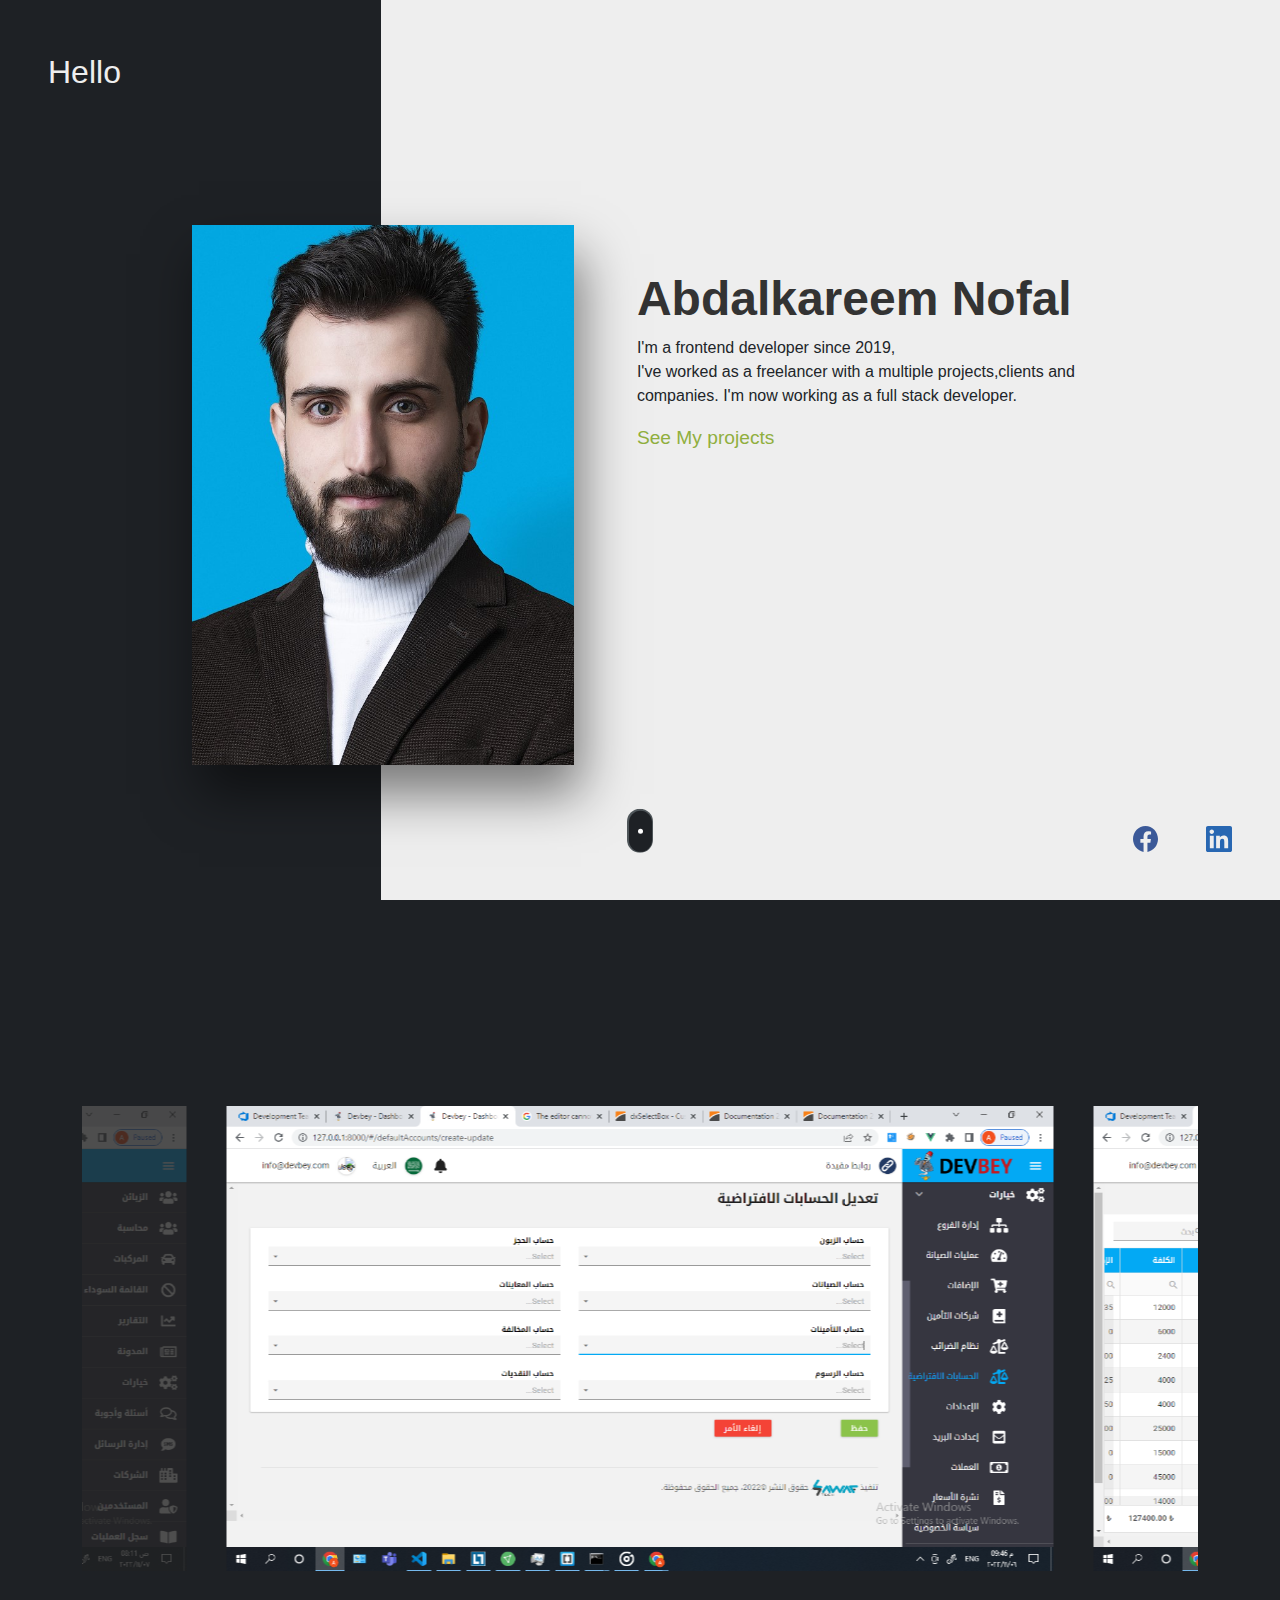
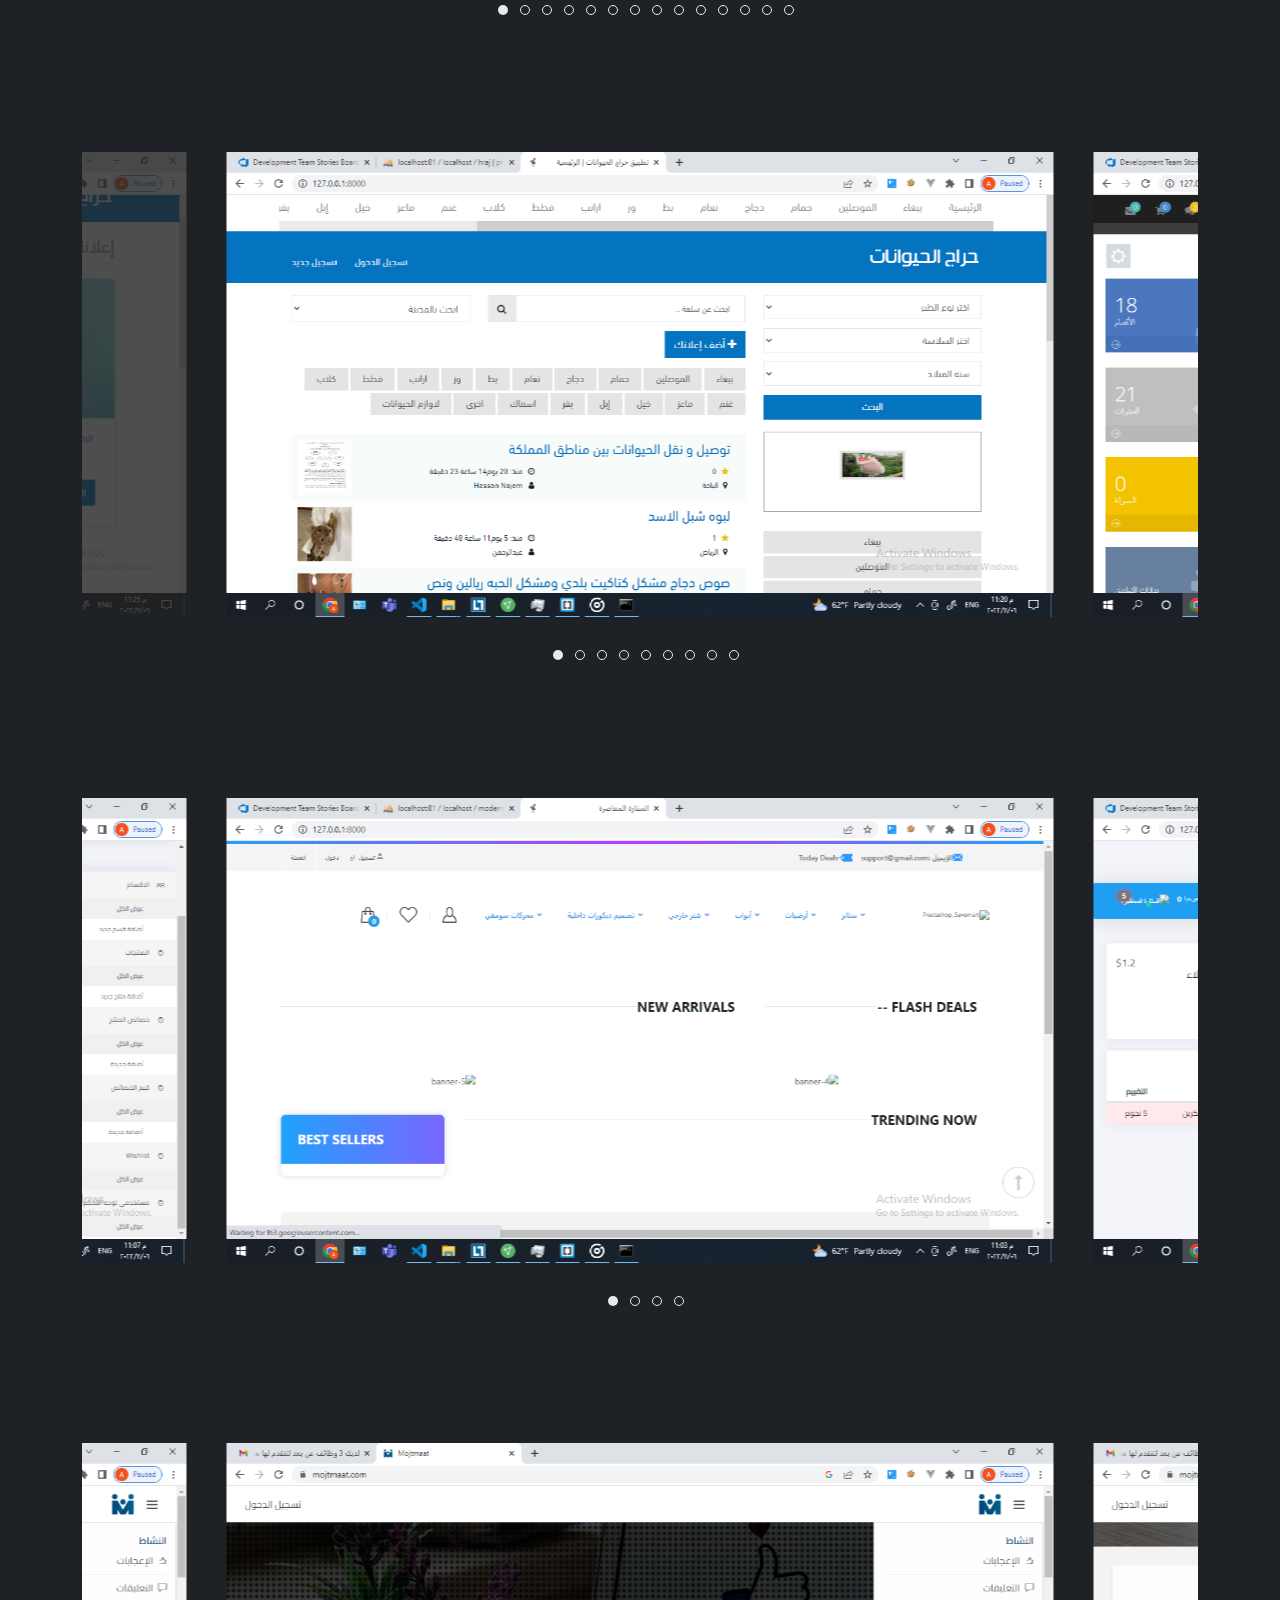
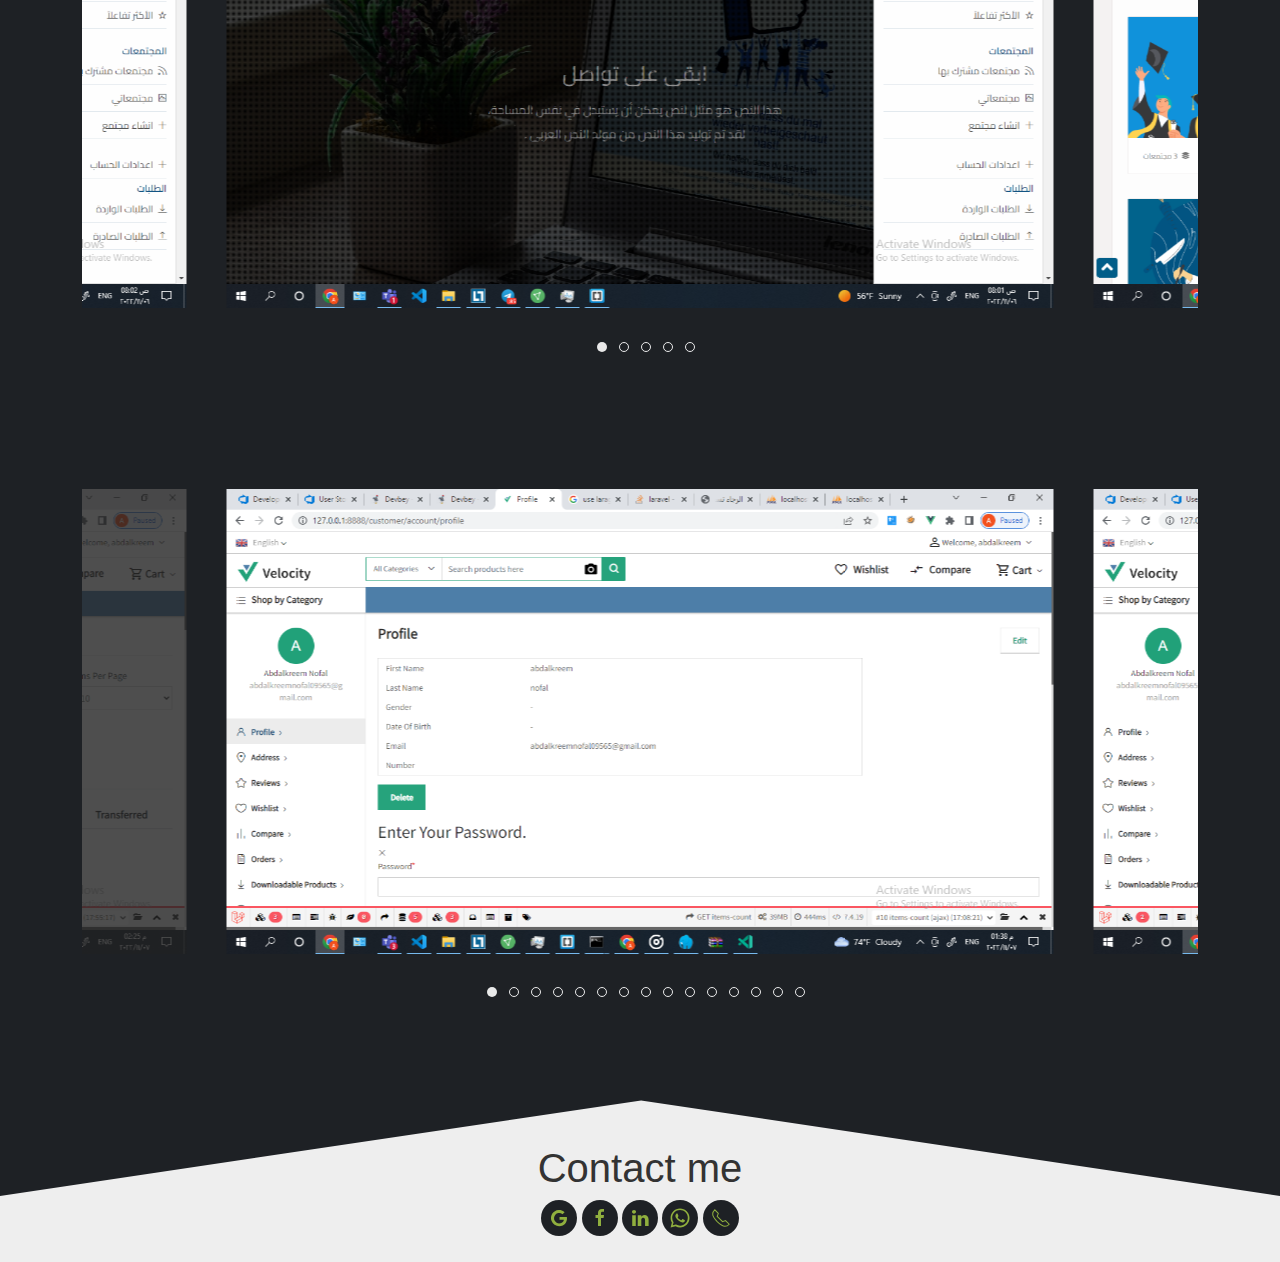
==== pages/projects.html @ e03458db "por" ====
<!DOCTYPE html>

<html lang="en" class="no-js"><head><meta http-equiv="Content-Type" content="text/html; charset=UTF-8"><style>.jquery-ripples { position: relative; z-index: 0; }</style>
    
    <meta name="viewport" content="width=device-width, initial-scale=1.0">
    <meta name="keywords" content="Frontend developer, Frontend, Front-end, web developement, web design, web designer, Freelancer, Frontend freelancer, React, Reactjs, Vue, VueJS">
    <meta http-equiv="X-UA-Compatible" content="ie=edge">
    <meta name="description" content="Abdalkareem Nofal, Frontend developer portfolio">
    <meta name="theme-color" content="#1e2125">
    <meta name="msapplication-navbutton-color" content="#1e2125">
    <meta name="apple-mobile-web-app-status-bar-style" content="#1e2125">
    <title>Abdalkareem Nofal</title>
    <link rel="stylesheet" type="text/css" href="./../css/css">
    <link rel="stylesheet" href="./../css/aos.css">
    <link rel="stylesheet" href="./../css/uikit.min.css">
    <link rel="stylesheet" href="./../css/bootstrap.min.css">
    <link rel="stylesheet" href="./../css/style.css">
    <!-- Global site tag (gtag.js) - Google Analytics -->
    <script src="./../files/f.txt"></script><script src="./../files/f(1).txt" id="google_shimpl"></script><script async="" src="./../js/js"></script>
    <script>
        window.dataLayer = window.dataLayer || [];
        function gtag(){dataLayer.push(arguments);}
        gtag('js', new Date());
        gtag('config', 'G-85FP126YG2');
    </script>
    <script data-ad-client="ca-pub-6898356428995171" async="" src="./../files/f(2).txt" data-checked-head="true"></script>
<meta http-equiv="origin-trial" content="Az6AfRvI8mo7yiW5fLfj04W21t0ig6aMsGYpIqMTaX60H+b0DkO1uDr+7BrzMcimWzv/[base64]"><meta http-equiv="origin-trial" content="[base64]"><meta http-equiv="origin-trial" content="[base64]"><link rel="preload" href="./../files/f(3).txt" as="script"><script type="text/javascript" src="./../files/f(3).txt"></script></head>

<body data-aos-easing="ease" data-aos-duration="400" data-aos-delay="0" style="">
    <div class="preloader" style="display: none;">
        <div class="msg" style="animation-name: done;">Success</div>
        <div id="console"><p>&lt;link rel='stylesheet' href='css/style.css'&gt;</p><p>&lt;/head&gt;</p><p>&lt;body&gt;</p><p>&lt;h1&gt;Name: Abdalkareem Nofal&lt;/h1&gt;</p><p>&lt;h1&gt;Age: 24&lt;/h1&gt;</p><p>&lt;h1&gt;Job title: Frontend developer&lt;/h1&gt;</p><p>&lt;h1&gt;Nationality: Syrian&lt;/h1&gt;</p><p>&lt;h1&gt;Studying at faculty of information technology engineering, Damascus univerity</p><p>&lt;h1&gt;SKILLS:&lt;/h1&gt;</p><p>&lt;p&gt;HTML,HTML5,Canvas&lt;/p&gt;</p><p>&lt;p&gt;CSS,CSS3,Bootstrap,Uikit&lt;/p&gt;</p><p>&lt;p&gt;Javascript,jQuery&lt;/p&gt;</p><p>&lt;p&gt;PugJS,GulpJS,Webpack&lt;/p&gt;</p><p>&lt;p&gt;ReactJS,PreactJS,Gatsby,Material-ui,NextJS&lt;/p&gt;</p><p>&lt;p&gt;VueJS,NuxtJS,Vuetify&lt;/p&gt;</p><p>script src=jquery.js</p><p>script src=popper.js</p><p>script src=bootstrap.js</p><p>script src=uikit.js</p><p>script src=uikit-icons.js</p><p>script src=gsap.js</p><p>script src=particles.js</p><p>script src=aos.js</p><p>&lt;html&gt;</p><p>&lt;head&gt;</p><p>&lt;meta charset='UTF-8'&gt;</p><p>&lt;meta name='viewport' content='width=device-width, initial-scale=1.0'&gt;</p><p>&lt;title&gt;Abdalkareem Nofal&lt;/title&gt;</p><p>&lt;link rel='stylesheet' href='css/bootstrap.min.css'&gt;</p></div>
    </div>
    <section id="intro">
        <div class="containers">
            <div class="scroll-btn" style="opacity: 1; transform: translate(-50%, 0%) translate(0px, -2.2px);">
                <div class="mouse"></div>
            </div>
            <div class="left-container" style="width: 405px;">
                <div class="main-title" style="opacity: 1; transform: translate(0px, 0px);">Hello</div>
                <div class="info" style="opacity: 1; transform: translate(0px, 0px);">
                    
                </div>
            </div>
            <div class="right-container" style="opacity: 1; width: 956px;">
                <div class="first-block"></div>
                <div class="menu-container">
                    <div class="menu" style="opacity: 1; transform: translate(0px, 0px);">
                        <span></span>
                        <span></span>
                        <span></span>
                    </div>
                </div>
                <div class="story" style="opacity: 1; transform: translate(0px, 0px);">
                    <h1>Abdalkareem Nofal</h1>
                    <p>I'm a frontend developer since 2019,<br> I've worked as a freelancer with a multiple
                        projects,clients and companies. I'm now working as a full stack developer.
                    </p>
                    <a class="scrollTo" href="#projects">See My projects</a>
                    
                </div>
                <div class="social-container">
                    <li class="social">
                        <ul style="transform: translate(0px, 0px); opacity: 1;">
                            <a href="https://www.facebook.com/profile.php?id=100040370405775" target="_blank">
                                <img src="./../images/facebook.svg" alt="">
                            </a>
                        </ul>
                        <ul style="transform: translate(0px, 0px); opacity: 1;">
                            <a href="https://www.linkedin.com/in/abdalkreem-nofal-61a94b1a9/" target="_blank">
                                <img src="./../images/linkedin.svg" alt="">
                            </a>
                        </ul>
                    </li>
                </div>
            </div>
            <div class="center-container" style="transform: translate(0px, 0px); width: 382px;"></div>
        </div>
    </section>
    <section id="skills">
        <div class="container" id="particles-js">
            <div class="row">
                <div class="col-md-12 text-center aos-init" data-aos="zoom-out" id="projects">
                    <h1>My Projects</h1>
                </div>
            </div>
            <br>
            <br>
            <div class="row">
                <div class="col-md-12  aos-init" data-aos="zoom-out">
                    <h4>DevBay</h4>
                </div>
                <div class="col-md-12 text-center">
                    <div class="project_slider">
                        <div class="projects">
                            <div class="uk-position-relative uk-visible-toggle uk-light uk-slider uk-slider-container" tabindex="-1" uk-slider="center: true;">
                                <ul class="uk-slider-items uk-grid" style="transform: translate3d(-1589.5px, 0px, 0px);">
                                    <li class="uk-width-3-4 uk-transition-toggle" tabindex="-1" style="order: 1;">
                                        <div class="uk-panel">
                                            <img src="./../images/project/devbay/Screenshot (63).png" alt="devbay - car rental">
                                            <div class="uk-overlay-primary uk-position-cover"></div>
                                            <div class="uk-overlay uk-position-center uk-light">
                                                <h4 class="btn-project" style="border: 0;">DevBay</h4>
                                                <a href="" target="_blank" class="btn btn-block btn-project">Go to Project</a>
                                            </div>
                                        </div>
                                    </li>
                                    <li class="uk-width-3-4 uk-transition-toggle" tabindex="-1" style="order: 1;">
                                        <div class="uk-panel">
                                            <img src="./../images/project/devbay/Screenshot (64).png" alt="devbay - car rental">
                                            <div class="uk-overlay-primary uk-position-cover"></div>
                                            <div class="uk-overlay uk-position-center uk-light">
                                                <h4 class="btn-project" style="border: 0;">DevBay</h4>
                                                <a href="" target="_blank" class="btn btn-block btn-project">Go to Project</a>
                                            </div>
                                        </div>
                                    </li>
                                    <li class="uk-width-3-4 uk-transition-toggle" tabindex="-1" style="order: 1;">
                                        <div class="uk-panel">
                                            <img src="./../images/project/devbay/Screenshot (65).png" alt="devbay - car rental">
                                            <div class="uk-overlay-primary uk-position-cover"></div>
                                            <div class="uk-overlay uk-position-center uk-light">
                                                <h4 class="btn-project" style="border: 0;">DevBay</h4>
                                                <a href="" target="_blank" class="btn btn-block btn-project">Go to Project</a>
                                            </div>
                                        </div>
                                    </li>
                                    <li class="uk-width-3-4 uk-transition-toggle" tabindex="-1" style="order: 1;">
                                        <div class="uk-panel">
                                            <img src="./../images/project/devbay/Screenshot (67).png" alt="devbay - car rental">
                                            <div class="uk-overlay-primary uk-position-cover"></div>
                                            <div class="uk-overlay uk-position-center uk-light">
                                                <h4 class="btn-project" style="border: 0;">DevBay</h4>
                                                <a href="" target="_blank" class="btn btn-block btn-project">Go to Project</a>
                                            </div>
                                        </div>
                                    </li>
                                    <li class="uk-width-3-4 uk-transition-toggle" tabindex="-1" style="order: 1;">
                                        <div class="uk-panel">
                                            <img src="./../images/project/devbay/Screenshot (66).png" alt="devbay - car rental">
                                            <div class="uk-overlay-primary uk-position-cover"></div>
                                            <div class="uk-overlay uk-position-center uk-light">
                                                <h4 class="btn-project" style="border: 0;">DevBay</h4>
                                                <a href="" target="_blank" class="btn btn-block btn-project">Go to Project</a>
                                            </div>
                                        </div>
                                    </li>
                                    <li class="uk-width-3-4 uk-transition-toggle" tabindex="-1" style="order: 1;">
                                        <div class="uk-panel">
                                            <img src="./../images/project/devbay/Screenshot (68).png" alt="devbay - car rental">
                                            <div class="uk-overlay-primary uk-position-cover"></div>
                                            <div class="uk-overlay uk-position-center uk-light">
                                                <h4 class="btn-project" style="border: 0;">DevBay</h4>
                                                <a href="" target="_blank" class="btn btn-block btn-project">Go to Project</a>
                                            </div>
                                        </div>
                                    </li>
                                    <li class="uk-width-3-4 uk-transition-toggle" tabindex="-1" style="order: 1;">
                                        <div class="uk-panel">
                                            <img src="./../images/project/devbay/Screenshot (69).png" alt="devbay - car rental">
                                            <div class="uk-overlay-primary uk-position-cover"></div>
                                            <div class="uk-overlay uk-position-center uk-light">
                                                <h4 class="btn-project" style="border: 0;">DevBay</h4>
                                                <a href="" target="_blank" class="btn btn-block btn-project">Go to Project</a>
                                            </div>
                                        </div>
                                    </li>
                                    <li class="uk-width-3-4 uk-transition-toggle" tabindex="-1" style="order: 1;">
                                        <div class="uk-panel">
                                            <img src="./../images/project/devbay/Screenshot (70).png" alt="devbay - car rental">
                                            <div class="uk-overlay-primary uk-position-cover"></div>
                                            <div class="uk-overlay uk-position-center uk-light">
                                                <h4 class="btn-project" style="border: 0;">DevBay</h4>
                                                <a href="" target="_blank" class="btn btn-block btn-project">Go to Project</a>
                                            </div>
                                        </div>
                                    </li>
                                    <li class="uk-width-3-4 uk-transition-toggle" tabindex="-1" style="order: 1;">
                                        <div class="uk-panel">
                                            <img src="./../images/project/devbay/Screenshot (71).png" alt="devbay - car rental">
                                            <div class="uk-overlay-primary uk-position-cover"></div>
                                            <div class="uk-overlay uk-position-center uk-light">
                                                <h4 class="btn-project" style="border: 0;">DevBay</h4>
                                                <a href="" target="_blank" class="btn btn-block btn-project">Go to Project</a>
                                            </div>
                                        </div>
                                    </li>
                                    <li class="uk-width-3-4 uk-transition-toggle" tabindex="-1" style="order: 1;">
                                        <div class="uk-panel">
                                            <img src="./../images/project/devbay/Screenshot (72).png" alt="devbay - car rental">
                                            <div class="uk-overlay-primary uk-position-cover"></div>
                                            <div class="uk-overlay uk-position-center uk-light">
                                                <h4 class="btn-project" style="border: 0;">DevBay</h4>
                                                <a href="" target="_blank" class="btn btn-block btn-project">Go to Project</a>
                                            </div>
                                        </div>
                                    </li>
                                    <li class="uk-width-3-4 uk-transition-toggle" tabindex="-1" style="order: 1;">
                                        <div class="uk-panel">
                                            <img src="./../images/project/devbay/Screenshot (73).png" alt="devbay - car rental">
                                            <div class="uk-overlay-primary uk-position-cover"></div>
                                            <div class="uk-overlay uk-position-center uk-light">
                                                <h4 class="btn-project" style="border: 0;">DevBay</h4>
                                                <a href="" target="_blank" class="btn btn-block btn-project">Go to Project</a>
                                            </div>
                                        </div>
                                    </li>
                                    <li class="uk-width-3-4 uk-transition-toggle" tabindex="-1" style="order: 1;">
                                        <div class="uk-panel">
                                            <img src="./../images/project/devbay/Screenshot (87).png" alt="devbay - car rental">
                                            <div class="uk-overlay-primary uk-position-cover"></div>
                                            <div class="uk-overlay uk-position-center uk-light">
                                                <h4 class="btn-project" style="border: 0;">DevBay</h4>
                                                <a href="" target="_blank" class="btn btn-block btn-project">Go to Project</a>
                                            </div>
                                        </div>
                                    </li>
                                    <li class="uk-width-3-4 uk-transition-toggle" tabindex="-1" style="order: 1;">
                                        <div class="uk-panel">
                                            <img src="./../images/project/devbay/Screenshot (88).png" alt="devbay - car rental">
                                            <div class="uk-overlay-primary uk-position-cover"></div>
                                            <div class="uk-overlay uk-position-center uk-light">
                                                <h4 class="btn-project" style="border: 0;">DevBay</h4>
                                                <a href="" target="_blank" class="btn btn-block btn-project">Go to Project</a>
                                            </div>
                                        </div>
                                    </li>
                                    <li class="uk-width-3-4 uk-transition-toggle" tabindex="-1" style="order: 1;">
                                        <div class="uk-panel">
                                            <img src="./../images/project/devbay/Screenshot (89).png" alt="devbay - car rental">
                                            <div class="uk-overlay-primary uk-position-cover"></div>
                                            <div class="uk-overlay uk-position-center uk-light">
                                                <h4 class="btn-project" style="border: 0;">DevBay</h4>
                                                <a href="" target="_blank" class="btn btn-block btn-project">Go to Project</a>
                                            </div>
                                        </div>
                                    </li>
                                </ul>
                                <ul class="uk-slider-nav uk-dotnav"><li uk-slider-item="0" class=""><a href="/"></a></li><li uk-slider-item="1" class=""><a href="/"></a></li><li uk-slider-item="2" class=""><a href="/"></a></li><li uk-slider-item="3" class=""><a href="/"></a></li><li uk-slider-item="4" class="uk-active"><a href="/"></a></li><li uk-slider-item="5" class=""><a href="/"></a></li><li uk-slider-item="6" class=""><a href="/"></a></li></ul>
                                <a class="uk-position-center-left uk-position-small uk-hidden-hover uk-icon uk-slidenav-previous uk-slidenav" href="/#" uk-slidenav-previous="" uk-slider-item="previous"><svg width="14px" height="24px" viewBox="0 0 14 24" xmlns="http://www.w3.org/2000/svg" data-svg="slidenav-previous"><polyline fill="none" stroke="#000" stroke-width="1.4" points="12.775,1 1.225,12 12.775,23 "></polyline></svg></a>
                                <a class="uk-position-center-right uk-position-small uk-hidden-hover uk-icon uk-slidenav-next uk-slidenav" href="/#" uk-slidenav-next="" uk-slider-item="next"><svg width="14px" height="24px" viewBox="0 0 14 24" xmlns="http://www.w3.org/2000/svg" data-svg="slidenav-next"><polyline fill="none" stroke="#000" stroke-width="1.4" points="1.225,23 12.775,12 1.225,1 "></polyline></svg></a>
                            </div>
                        </div>
                    </div>
                </div>
            </div>
            <div class="row">
                <div class="col-md-12  aos-init" data-aos="zoom-out">
                    <h4>Haraj</h4>
                </div>
                <div class="col-md-12 text-center">
                    <div class="project_slider">
                        <div class="projects">
                            <div class="uk-position-relative uk-visible-toggle uk-light uk-slider uk-slider-container" tabindex="-1" uk-slider="center: true;">
                                <ul class="uk-slider-items uk-grid" style="transform: translate3d(-1589.5px, 0px, 0px);">
                                    <li class="uk-width-3-4 uk-transition-toggle" tabindex="-1" style="order: 1;">
                                        <div class="uk-panel">
                                            <img src="./../images/project/haraj/Screenshot (78).png" alt="Haraj">
                                            <div class="uk-overlay-primary uk-position-cover"></div>
                                            <div class="uk-overlay uk-position-center uk-light">
                                                <h4 class="btn-project" style="border: 0;">Haraj</h4>
                                                <a href="" target="_blank" class="btn btn-block btn-project">Go to Project</a>
                                            </div>
                                        </div>
                                    </li>
                                    <li class="uk-width-3-4 uk-transition-toggle" tabindex="-1" style="order: 1;">
                                        <div class="uk-panel">
                                            <img src="./../images/project/haraj/Screenshot (79).png" alt="Haraj">
                                            <div class="uk-overlay-primary uk-position-cover"></div>
                                            <div class="uk-overlay uk-position-center uk-light">
                                                <h4 class="btn-project" style="border: 0;">Haraj</h4>
                                                <a href="" target="_blank" class="btn btn-block btn-project">Go to Project</a>
                                            </div>
                                        </div>
                                    </li>
                                    <li class="uk-width-3-4 uk-transition-toggle" tabindex="-1" style="order: 1;">
                                        <div class="uk-panel">
                                            <img src="./../images/project/haraj/Screenshot (80).png" alt="Haraj">
                                            <div class="uk-overlay-primary uk-position-cover"></div>
                                            <div class="uk-overlay uk-position-center uk-light">
                                                <h4 class="btn-project" style="border: 0;">Haraj</h4>
                                                <a href="" target="_blank" class="btn btn-block btn-project">Go to Project</a>
                                            </div>
                                        </div>
                                    </li>
                                    <li class="uk-width-3-4 uk-transition-toggle" tabindex="-1" style="order: 1;">
                                        <div class="uk-panel">
                                            <img src="./../images/project/haraj/Screenshot (81).png" alt="Haraj">
                                            <div class="uk-overlay-primary uk-position-cover"></div>
                                            <div class="uk-overlay uk-position-center uk-light">
                                                <h4 class="btn-project" style="border: 0;">Haraj</h4>
                                                <a href="" target="_blank" class="btn btn-block btn-project">Go to Project</a>
                                            </div>
                                        </div>
                                    </li>
                                    <li class="uk-width-3-4 uk-transition-toggle" tabindex="-1" style="order: 1;">
                                        <div class="uk-panel">
                                            <img src="./../images/project/haraj/Screenshot (82).png" alt="Haraj">
                                            <div class="uk-overlay-primary uk-position-cover"></div>
                                            <div class="uk-overlay uk-position-center uk-light">
                                                <h4 class="btn-project" style="border: 0;">Haraj</h4>
                                                <a href="" target="_blank" class="btn btn-block btn-project">Go to Project</a>
                                            </div>
                                        </div>
                                    </li>
                                    <li class="uk-width-3-4 uk-transition-toggle" tabindex="-1" style="order: 1;">
                                        <div class="uk-panel">
                                            <img src="./../images/project/haraj/Screenshot (83).png" alt="Haraj">
                                            <div class="uk-overlay-primary uk-position-cover"></div>
                                            <div class="uk-overlay uk-position-center uk-light">
                                                <h4 class="btn-project" style="border: 0;">Haraj</h4>
                                                <a href="" target="_blank" class="btn btn-block btn-project">Go to Project</a>
                                            </div>
                                        </div>
                                    </li>
                                    <li class="uk-width-3-4 uk-transition-toggle" tabindex="-1" style="order: 1;">
                                        <div class="uk-panel">
                                            <img src="./../images/project/haraj/Screenshot (84).png" alt="Haraj">
                                            <div class="uk-overlay-primary uk-position-cover"></div>
                                            <div class="uk-overlay uk-position-center uk-light">
                                                <h4 class="btn-project" style="border: 0;">Haraj</h4>
                                                <a href="" target="_blank" class="btn btn-block btn-project">Go to Project</a>
                                            </div>
                                        </div>
                                    </li>
                                    <li class="uk-width-3-4 uk-transition-toggle" tabindex="-1" style="order: 1;">
                                        <div class="uk-panel">
                                            <img src="./../images/project/haraj/Screenshot (85).png" alt="Haraj">
                                            <div class="uk-overlay-primary uk-position-cover"></div>
                                            <div class="uk-overlay uk-position-center uk-light">
                                                <h4 class="btn-project" style="border: 0;">Haraj</h4>
                                                <a href="" target="_blank" class="btn btn-block btn-project">Go to Project</a>
                                            </div>
                                        </div>
                                    </li>
                                    <li class="uk-width-3-4 uk-transition-toggle" tabindex="-1" style="order: 1;">
                                        <div class="uk-panel">
                                            <img src="./../images/project/haraj/Screenshot (86).png" alt="Haraj">
                                            <div class="uk-overlay-primary uk-position-cover"></div>
                                            <div class="uk-overlay uk-position-center uk-light">
                                                <h4 class="btn-project" style="border: 0;">Haraj</h4>
                                                <a href="" target="_blank" class="btn btn-block btn-project">Go to Project</a>
                                            </div>
                                        </div>
                                    </li>
                                    
                                </ul>
                                <ul class="uk-slider-nav uk-dotnav"><li uk-slider-item="0" class=""><a href="/"></a></li><li uk-slider-item="1" class=""><a href="/"></a></li><li uk-slider-item="2" class=""><a href="/"></a></li><li uk-slider-item="3" class=""><a href="/"></a></li><li uk-slider-item="4" class="uk-active"><a href="/"></a></li><li uk-slider-item="5" class=""><a href="/"></a></li><li uk-slider-item="6" class=""><a href="/"></a></li></ul>
                                <a class="uk-position-center-left uk-position-small uk-hidden-hover uk-icon uk-slidenav-previous uk-slidenav" href="/#" uk-slidenav-previous="" uk-slider-item="previous"><svg width="14px" height="24px" viewBox="0 0 14 24" xmlns="http://www.w3.org/2000/svg" data-svg="slidenav-previous"><polyline fill="none" stroke="#000" stroke-width="1.4" points="12.775,1 1.225,12 12.775,23 "></polyline></svg></a>
                                <a class="uk-position-center-right uk-position-small uk-hidden-hover uk-icon uk-slidenav-next uk-slidenav" href="/#" uk-slidenav-next="" uk-slider-item="next"><svg width="14px" height="24px" viewBox="0 0 14 24" xmlns="http://www.w3.org/2000/svg" data-svg="slidenav-next"><polyline fill="none" stroke="#000" stroke-width="1.4" points="1.225,23 12.775,12 1.225,1 "></polyline></svg></a>
                            </div>
                        </div>
                    </div>
                </div>
            </div>
            <div class="row">
                <div class="col-md-12  aos-init" data-aos="zoom-out">
                    <h4>Modern Curtain</h4>
                </div>
                <div class="col-md-12 text-center">
                    <div class="project_slider">
                        <div class="projects">
                            <div class="uk-position-relative uk-visible-toggle uk-light uk-slider uk-slider-container" tabindex="-1" uk-slider="center: true;">
                                <ul class="uk-slider-items uk-grid" style="transform: translate3d(-1589.5px, 0px, 0px);">
                                    <li class="uk-width-3-4 uk-transition-toggle" tabindex="-1" style="order: 1;">
                                        <div class="uk-panel">
                                            <img src="./../images/project/modern curtain/Screenshot (74).png" alt="Modern Curtain">
                                            <div class="uk-overlay-primary uk-position-cover"></div>
                                            <div class="uk-overlay uk-position-center uk-light">
                                                <h4 class="btn-project" style="border: 0;">My baker - ALDR Tech</h4>
                                                <a href="" target="_blank" class="btn btn-block btn-project">Go to Project</a>
                                            </div>
                                        </div>
                                    </li>
                                    <li class="uk-width-3-4 uk-transition-toggle" tabindex="-1" style="order: 1;">
                                        <div class="uk-panel">
                                            <img src="./../images/project/modern curtain/Screenshot (75).png" alt="Modern Curtain">
                                            <div class="uk-overlay-primary uk-position-cover"></div>
                                            <div class="uk-overlay uk-position-center uk-light">
                                                <h4 class="btn-project" style="border: 0;">Modern Curtain</h4>
                                                <a href="" target="_blank" class="btn btn-block btn-project">Go to Project</a>
                                            </div>
                                        </div>
                                    </li>
                                    <li class="uk-width-3-4 uk-transition-toggle" tabindex="-1" style="order: 1;">
                                        <div class="uk-panel">
                                            <img src="./../images/project/modern curtain/Screenshot (76).png" alt="Modern Curtain">
                                            <div class="uk-overlay-primary uk-position-cover"></div>
                                            <div class="uk-overlay uk-position-center uk-light">
                                                <h4 class="btn-project" style="border: 0;">Modern Curtain</h4>
                                                <a href="" target="_blank" class="btn btn-block btn-project">Go to Project</a>
                                            </div>
                                        </div>
                                    </li>
                                    <li class="uk-width-3-4 uk-transition-toggle" tabindex="-1" style="order: 1;">
                                        <div class="uk-panel">
                                            <img src="./../images/project/modern curtain/Screenshot (77).png" alt="Modern Curtain">
                                            <div class="uk-overlay-primary uk-position-cover"></div>
                                            <div class="uk-overlay uk-position-center uk-light">
                                                <h4 class="btn-project" style="border: 0;">Modern Curtain</h4>
                                                <a href="" target="_blank" class="btn btn-block btn-project">Go to Project</a>
                                            </div>
                                        </div>
                                    </li>
                                  
                                </ul>
                                <ul class="uk-slider-nav uk-dotnav"><li uk-slider-item="0" class=""><a href="/"></a></li><li uk-slider-item="1" class=""><a href="/"></a></li><li uk-slider-item="2" class=""><a href="/"></a></li><li uk-slider-item="3" class=""><a href="/"></a></li><li uk-slider-item="4" class="uk-active"><a href="/"></a></li><li uk-slider-item="5" class=""><a href="/"></a></li><li uk-slider-item="6" class=""><a href="/"></a></li></ul>
                                <a class="uk-position-center-left uk-position-small uk-hidden-hover uk-icon uk-slidenav-previous uk-slidenav" href="/#" uk-slidenav-previous="" uk-slider-item="previous"><svg width="14px" height="24px" viewBox="0 0 14 24" xmlns="http://www.w3.org/2000/svg" data-svg="slidenav-previous"><polyline fill="none" stroke="#000" stroke-width="1.4" points="12.775,1 1.225,12 12.775,23 "></polyline></svg></a>
                                <a class="uk-position-center-right uk-position-small uk-hidden-hover uk-icon uk-slidenav-next uk-slidenav" href="/#" uk-slidenav-next="" uk-slider-item="next"><svg width="14px" height="24px" viewBox="0 0 14 24" xmlns="http://www.w3.org/2000/svg" data-svg="slidenav-next"><polyline fill="none" stroke="#000" stroke-width="1.4" points="1.225,23 12.775,12 1.225,1 "></polyline></svg></a>
                            </div>
                        </div>
                    </div>
                </div>
            </div>
            <div class="row">
                <div class="col-md-12  aos-init" data-aos="zoom-out">
                    <h4>Mojtmaat</h4>
                </div>
                <div class="col-md-12 text-center">
                    <div class="project_slider">
                        <div class="projects">
                            <div class="uk-position-relative uk-visible-toggle uk-light uk-slider uk-slider-container" tabindex="-1" uk-slider="center: true;">
                                <ul class="uk-slider-items uk-grid" style="transform: translate3d(-1589.5px, 0px, 0px);">
                                    <li class="uk-width-3-4 uk-transition-toggle" tabindex="-1" style="order: 1;">
                                        <div class="uk-panel">
                                            <img src="./../images/project/mojtmaat.com/Screenshot (57).png" alt="Mojtmaat">
                                            <div class="uk-overlay-primary uk-position-cover"></div>
                                            <div class="uk-overlay uk-position-center uk-light">
                                                <h4 class="btn-project" style="border: 0;">Mojtmaat</h4>
                                                <a href="https://Mojtmaat.com/" target="_blank" class="btn btn-block btn-project">Go to Project</a>
                                            </div>
                                        </div>
                                    </li>
                                    <li class="uk-width-3-4 uk-transition-toggle" tabindex="-1" style="order: 1;">
                                        <div class="uk-panel">
                                            <img src="./../images/project/mojtmaat.com/Screenshot (58).png" alt="Mojtmaat">
                                            <div class="uk-overlay-primary uk-position-cover"></div>
                                            <div class="uk-overlay uk-position-center uk-light">
                                                <h4 class="btn-project" style="border: 0;">Mojtmaat</h4>
                                                <a href="https://Mojtmaat.com/" target="_blank" class="btn btn-block btn-project">Go to Project</a>
                                            </div>
                                        </div>
                                    </li>
                                    <li class="uk-width-3-4 uk-transition-toggle" tabindex="-1" style="order: 1;">
                                        <div class="uk-panel">
                                            <img src="./../images/project/mojtmaat.com/Screenshot (59).png" alt="Mojtmaat">
                                            <div class="uk-overlay-primary uk-position-cover"></div>
                                            <div class="uk-overlay uk-position-center uk-light">
                                                <h4 class="btn-project" style="border: 0;">Mojtmaat</h4>
                                                <a href="https://Mojtmaat.com/" target="_blank" class="btn btn-block btn-project">Go to Project</a>
                                            </div>
                                        </div>
                                    </li>
                                    <li class="uk-width-3-4 uk-transition-toggle" tabindex="-1" style="order: 1;">
                                        <div class="uk-panel">
                                            <img src="./../images/project/mojtmaat.com/Screenshot (60).png" alt="Mojtmaat">
                                            <div class="uk-overlay-primary uk-position-cover"></div>
                                            <div class="uk-overlay uk-position-center uk-light">
                                                <h4 class="btn-project" style="border: 0;">Mojtmaat</h4>
                                                <a href="https://Mojtmaat.com/" target="_blank" class="btn btn-block btn-project">Go to Project</a>
                                            </div>
                                        </div>
                                    </li>
                                    <li class="uk-width-3-4 uk-transition-toggle" tabindex="-1" style="order: 1;">
                                        <div class="uk-panel">
                                            <img src="./../images/project/mojtmaat.com/Screenshot (61).png" alt="Mojtmaat">
                                            <div class="uk-overlay-primary uk-position-cover"></div>
                                            <div class="uk-overlay uk-position-center uk-light">
                                                <h4 class="btn-project" style="border: 0;">Mojtmaat</h4>
                                                <a href="https://Mojtmaat.com/" target="_blank" class="btn btn-block btn-project">Go to Project</a>
                                            </div>
                                        </div>
                                    </li>
                                  
                                </ul>
                                <ul class="uk-slider-nav uk-dotnav"><li uk-slider-item="0" class=""><a href="/"></a></li><li uk-slider-item="1" class=""><a href="/"></a></li><li uk-slider-item="2" class=""><a href="/"></a></li><li uk-slider-item="3" class=""><a href="/"></a></li><li uk-slider-item="4" class="uk-active"><a href="/"></a></li><li uk-slider-item="5" class=""><a href="/"></a></li><li uk-slider-item="6" class=""><a href="/"></a></li></ul>
                                <a class="uk-position-center-left uk-position-small uk-hidden-hover uk-icon uk-slidenav-previous uk-slidenav" href="/#" uk-slidenav-previous="" uk-slider-item="previous"><svg width="14px" height="24px" viewBox="0 0 14 24" xmlns="http://www.w3.org/2000/svg" data-svg="slidenav-previous"><polyline fill="none" stroke="#000" stroke-width="1.4" points="12.775,1 1.225,12 12.775,23 "></polyline></svg></a>
                                <a class="uk-position-center-right uk-position-small uk-hidden-hover uk-icon uk-slidenav-next uk-slidenav" href="/#" uk-slidenav-next="" uk-slider-item="next"><svg width="14px" height="24px" viewBox="0 0 14 24" xmlns="http://www.w3.org/2000/svg" data-svg="slidenav-next"><polyline fill="none" stroke="#000" stroke-width="1.4" points="1.225,23 12.775,12 1.225,1 "></polyline></svg></a>
                            </div>
                        </div>
                    </div>
                </div>
            </div>
            <div class="row">
                <div class="col-md-12  aos-init" data-aos="zoom-out">
                    <h4>NFG</h4>
                </div>
                <div class="col-md-12 text-center">
                    <div class="project_slider">
                        <div class="projects">
                            <div class="uk-position-relative uk-visible-toggle uk-light uk-slider uk-slider-container" tabindex="-1" uk-slider="center: true;">
                                <ul class="uk-slider-items uk-grid" style="transform: translate3d(-1589.5px, 0px, 0px);">
                                    <li class="uk-width-3-4 uk-transition-toggle" tabindex="-1" style="order: 1;">
                                        <div class="uk-panel">
                                            <img src="./../images/project/nfg/Screenshot (90).png" alt="NFG">
                                            <div class="uk-overlay-primary uk-position-cover"></div>
                                            <div class="uk-overlay uk-position-center uk-light">
                                                <h4 class="btn-project" style="border: 0;">NFG</h4>
                                                <a href="https://NFG.com/" target="_blank" class="btn btn-block btn-project">Go to Project</a>
                                            </div>
                                        </div>
                                    </li>
                                    <li class="uk-width-3-4 uk-transition-toggle" tabindex="-1" style="order: 1;">
                                        <div class="uk-panel">
                                            <img src="./../images/project/nfg/Screenshot (91).png" alt="NFG">
                                            <div class="uk-overlay-primary uk-position-cover"></div>
                                            <div class="uk-overlay uk-position-center uk-light">
                                                <h4 class="btn-project" style="border: 0;">NFG</h4>
                                                <a href="https://NFG.com/" target="_blank" class="btn btn-block btn-project">Go to Project</a>
                                            </div>
                                        </div>
                                    </li>
                                    <li class="uk-width-3-4 uk-transition-toggle" tabindex="-1" style="order: 1;">
                                        <div class="uk-panel">
                                            <img src="./../images/project/nfg/Screenshot (92).png" alt="NFG">
                                            <div class="uk-overlay-primary uk-position-cover"></div>
                                            <div class="uk-overlay uk-position-center uk-light">
                                                <h4 class="btn-project" style="border: 0;">NFG</h4>
                                                <a href="https://NFG.com/" target="_blank" class="btn btn-block btn-project">Go to Project</a>
                                            </div>
                                        </div>
                                    </li>
                                    <li class="uk-width-3-4 uk-transition-toggle" tabindex="-1" style="order: 1;">
                                        <div class="uk-panel">
                                            <img src="./../images/project/nfg/Screenshot (93).png" alt="NFG">
                                            <div class="uk-overlay-primary uk-position-cover"></div>
                                            <div class="uk-overlay uk-position-center uk-light">
                                                <h4 class="btn-project" style="border: 0;">NFG</h4>
                                                <a href="https://NFG.com/" target="_blank" class="btn btn-block btn-project">Go to Project</a>
                                            </div>
                                        </div>
                                    </li>
                                    <li class="uk-width-3-4 uk-transition-toggle" tabindex="-1" style="order: 1;">
                                        <div class="uk-panel">
                                            <img src="./../images/project/nfg/Screenshot (94).png" alt="NFG">
                                            <div class="uk-overlay-primary uk-position-cover"></div>
                                            <div class="uk-overlay uk-position-center uk-light">
                                                <h4 class="btn-project" style="border: 0;">NFG</h4>
                                                <a href="https://NFG.com/" target="_blank" class="btn btn-block btn-project">Go to Project</a>
                                            </div>
                                        </div>
                                    </li>
                                    <li class="uk-width-3-4 uk-transition-toggle" tabindex="-1" style="order: 1;">
                                        <div class="uk-panel">
                                            <img src="./../images/project/nfg/Screenshot (95).png" alt="NFG">
                                            <div class="uk-overlay-primary uk-position-cover"></div>
                                            <div class="uk-overlay uk-position-center uk-light">
                                                <h4 class="btn-project" style="border: 0;">NFG</h4>
                                                <a href="https://NFG.com/" target="_blank" class="btn btn-block btn-project">Go to Project</a>
                                            </div>
                                        </div>
                                    </li>
                                    <li class="uk-width-3-4 uk-transition-toggle" tabindex="-1" style="order: 1;">
                                        <div class="uk-panel">
                                            <img src="./../images/project/nfg/Screenshot (96).png" alt="NFG">
                                            <div class="uk-overlay-primary uk-position-cover"></div>
                                            <div class="uk-overlay uk-position-center uk-light">
                                                <h4 class="btn-project" style="border: 0;">NFG</h4>
                                                <a href="https://NFG.com/" target="_blank" class="btn btn-block btn-project">Go to Project</a>
                                            </div>
                                        </div>
                                    </li>
                                    <li class="uk-width-3-4 uk-transition-toggle" tabindex="-1" style="order: 1;">
                                        <div class="uk-panel">
                                            <img src="./../images/project/nfg/Screenshot (97).png" alt="NFG">
                                            <div class="uk-overlay-primary uk-position-cover"></div>
                                            <div class="uk-overlay uk-position-center uk-light">
                                                <h4 class="btn-project" style="border: 0;">NFG</h4>
                                                <a href="https://NFG.com/" target="_blank" class="btn btn-block btn-project">Go to Project</a>
                                            </div>
                                        </div>
                                    </li>
                                    <li class="uk-width-3-4 uk-transition-toggle" tabindex="-1" style="order: 1;">
                                        <div class="uk-panel">
                                            <img src="./../images/project/nfg/Screenshot (98).png" alt="NFG">
                                            <div class="uk-overlay-primary uk-position-cover"></div>
                                            <div class="uk-overlay uk-position-center uk-light">
                                                <h4 class="btn-project" style="border: 0;">NFG</h4>
                                                <a href="https://NFG.com/" target="_blank" class="btn btn-block btn-project">Go to Project</a>
                                            </div>
                                        </div>
                                    </li>
                                    <li class="uk-width-3-4 uk-transition-toggle" tabindex="-1" style="order: 1;">
                                        <div class="uk-panel">
                                            <img src="./../images/project/nfg/Screenshot (99).png" alt="NFG">
                                            <div class="uk-overlay-primary uk-position-cover"></div>
                                            <div class="uk-overlay uk-position-center uk-light">
                                                <h4 class="btn-project" style="border: 0;">NFG</h4>
                                                <a href="https://NFG.com/" target="_blank" class="btn btn-block btn-project">Go to Project</a>
                                            </div>
                                        </div>
                                    </li>
                                    <li class="uk-width-3-4 uk-transition-toggle" tabindex="-1" style="order: 1;">
                                        <div class="uk-panel">
                                            <img src="./../images/project/nfg/Screenshot (100).png" alt="NFG">
                                            <div class="uk-overlay-primary uk-position-cover"></div>
                                            <div class="uk-overlay uk-position-center uk-light">
                                                <h4 class="btn-project" style="border: 0;">NFG</h4>
                                                <a href="https://NFG.com/" target="_blank" class="btn btn-block btn-project">Go to Project</a>
                                            </div>
                                        </div>
                                    </li>
                                    <li class="uk-width-3-4 uk-transition-toggle" tabindex="-1" style="order: 1;">
                                        <div class="uk-panel">
                                            <img src="./../images/project/nfg/Screenshot (101).png" alt="NFG">
                                            <div class="uk-overlay-primary uk-position-cover"></div>
                                            <div class="uk-overlay uk-position-center uk-light">
                                                <h4 class="btn-project" style="border: 0;">NFG</h4>
                                                <a href="https://NFG.com/" target="_blank" class="btn btn-block btn-project">Go to Project</a>
                                            </div>
                                        </div>
                                    </li>
                                    <li class="uk-width-3-4 uk-transition-toggle" tabindex="-1" style="order: 1;">
                                        <div class="uk-panel">
                                            <img src="./../images/project/nfg/Screenshot (102).png" alt="NFG">
                                            <div class="uk-overlay-primary uk-position-cover"></div>
                                            <div class="uk-overlay uk-position-center uk-light">
                                                <h4 class="btn-project" style="border: 0;">NFG</h4>
                                                <a href="https://NFG.com/" target="_blank" class="btn btn-block btn-project">Go to Project</a>
                                            </div>
                                        </div>
                                    </li>
                                    <li class="uk-width-3-4 uk-transition-toggle" tabindex="-1" style="order: 1;">
                                        <div class="uk-panel">
                                            <img src="./../images/project/nfg/Screenshot (103).png" alt="NFG">
                                            <div class="uk-overlay-primary uk-position-cover"></div>
                                            <div class="uk-overlay uk-position-center uk-light">
                                                <h4 class="btn-project" style="border: 0;">NFG</h4>
                                                <a href="https://NFG.com/" target="_blank" class="btn btn-block btn-project">Go to Project</a>
                                            </div>
                                        </div>
                                    </li>
                                    <li class="uk-width-3-4 uk-transition-toggle" tabindex="-1" style="order: 1;">
                                        <div class="uk-panel">
                                            <img src="./../images/project/nfg/Screenshot (104).png" alt="NFG">
                                            <div class="uk-overlay-primary uk-position-cover"></div>
                                            <div class="uk-overlay uk-position-center uk-light">
                                                <h4 class="btn-project" style="border: 0;">NFG</h4>
                                                <a href="https://NFG.com/" target="_blank" class="btn btn-block btn-project">Go to Project</a>
                                            </div>
                                        </div>
                                    </li>
                                    
                                </ul>
                                <ul class="uk-slider-nav uk-dotnav"><li uk-slider-item="0" class=""><a href="/"></a></li><li uk-slider-item="1" class=""><a href="/"></a></li><li uk-slider-item="2" class=""><a href="/"></a></li><li uk-slider-item="3" class=""><a href="/"></a></li><li uk-slider-item="4" class="uk-active"><a href="/"></a></li><li uk-slider-item="5" class=""><a href="/"></a></li><li uk-slider-item="6" class=""><a href="/"></a></li></ul>
                                <a class="uk-position-center-left uk-position-small uk-hidden-hover uk-icon uk-slidenav-previous uk-slidenav" href="/#" uk-slidenav-previous="" uk-slider-item="previous"><svg width="14px" height="24px" viewBox="0 0 14 24" xmlns="http://www.w3.org/2000/svg" data-svg="slidenav-previous"><polyline fill="none" stroke="#000" stroke-width="1.4" points="12.775,1 1.225,12 12.775,23 "></polyline></svg></a>
                                <a class="uk-position-center-right uk-position-small uk-hidden-hover uk-icon uk-slidenav-next uk-slidenav" href="/#" uk-slidenav-next="" uk-slider-item="next"><svg width="14px" height="24px" viewBox="0 0 14 24" xmlns="http://www.w3.org/2000/svg" data-svg="slidenav-next"><polyline fill="none" stroke="#000" stroke-width="1.4" points="1.225,23 12.775,12 1.225,1 "></polyline></svg></a>
                            </div>
                        </div>
                    </div>
                </div>
            </div>
        <canvas class="particles-js-canvas-el" width="1356" height="5121" style="width: 100%; height: 100%;"></canvas></div>
    </section>
    <section id="contact">
        <div class="custom-shape-divider-top-1613751319">
            <svg data-name="Layer 1" xmlns="http://www.w3.org/2000/svg" viewBox="0 0 1200 120" preserveAspectRatio="none">
                <path d="M598.97 114.72L0 0 0 120 1200 120 1200 0 598.97 114.72z" class="shape-fill"></path>
            </svg>
        </div>
        <div class="text-center pt-5">
            <h1>Contact me</h1>
        </div>
        <div class="content">
            <a href="abdalkreemnofal09565@gmail.com" class="uk-icon-button uk-icon" uk-icon="google"><svg width="20" height="20" viewBox="0 0 20 20" xmlns="http://www.w3.org/2000/svg" data-svg="google"><path d="M17.86,9.09 C18.46,12.12 17.14,16.05 13.81,17.56 C9.45,19.53 4.13,17.68 2.47,12.87 C0.68,7.68 4.22,2.42 9.5,2.03 C11.57,1.88 13.42,2.37 15.05,3.65 C15.22,3.78 15.37,3.93 15.61,4.14 C14.9,4.81 14.23,5.45 13.5,6.14 C12.27,5.08 10.84,4.72 9.28,4.98 C8.12,5.17 7.16,5.76 6.37,6.63 C4.88,8.27 4.62,10.86 5.76,12.82 C6.95,14.87 9.17,15.8 11.57,15.25 C13.27,14.87 14.76,13.33 14.89,11.75 L10.51,11.75 L10.51,9.09 L17.86,9.09 L17.86,9.09 Z"></path></svg></a>
            <a href="https://www.facebook.com/profile.php?id=100040370405775" target="_blank" class="uk-icon-button uk-icon" uk-icon="facebook"><svg width="20" height="20" viewBox="0 0 20 20" xmlns="http://www.w3.org/2000/svg" data-svg="facebook"><path d="M11,10h2.6l0.4-3H11V5.3c0-0.9,0.2-1.5,1.5-1.5H14V1.1c-0.3,0-1-0.1-2.1-0.1C9.6,1,8,2.4,8,5v2H5.5v3H8v8h3V10z"></path></svg></a>
            <a href="https://www.linkedin.com/in/abdalkreem-nofal-61a94b1a9/" target="_blank" class="uk-icon-button uk-icon" uk-icon="linkedin"><svg width="20" height="20" viewBox="0 0 20 20" xmlns="http://www.w3.org/2000/svg" data-svg="linkedin"><path d="M5.77,17.89 L5.77,7.17 L2.21,7.17 L2.21,17.89 L5.77,17.89 L5.77,17.89 Z M3.99,5.71 C5.23,5.71 6.01,4.89 6.01,3.86 C5.99,2.8 5.24,2 4.02,2 C2.8,2 2,2.8 2,3.85 C2,4.88 2.77,5.7 3.97,5.7 L3.99,5.7 L3.99,5.71 L3.99,5.71 Z"></path><path d="M7.75,17.89 L11.31,17.89 L11.31,11.9 C11.31,11.58 11.33,11.26 11.43,11.03 C11.69,10.39 12.27,9.73 13.26,9.73 C14.55,9.73 15.06,10.71 15.06,12.15 L15.06,17.89 L18.62,17.89 L18.62,11.74 C18.62,8.45 16.86,6.92 14.52,6.92 C12.6,6.92 11.75,7.99 11.28,8.73 L11.3,8.73 L11.3,7.17 L7.75,7.17 C7.79,8.17 7.75,17.89 7.75,17.89 L7.75,17.89 L7.75,17.89 Z"></path></svg></a>
            <a href="https://wa.me/+963998554866/?text=Hello%20Abdalkareem!" target="_blank" class="uk-icon-button uk-icon" uk-icon="whatsapp"><svg width="20" height="20" viewBox="0 0 20 20" xmlns="http://www.w3.org/2000/svg" data-svg="whatsapp"><path d="M16.7,3.3c-1.8-1.8-4.1-2.8-6.7-2.8c-5.2,0-9.4,4.2-9.4,9.4c0,1.7,0.4,3.3,1.3,4.7l-1.3,4.9l5-1.3c1.4,0.8,2.9,1.2,4.5,1.2 l0,0l0,0c5.2,0,9.4-4.2,9.4-9.4C19.5,7.4,18.5,5,16.7,3.3 M10.1,17.7L10.1,17.7c-1.4,0-2.8-0.4-4-1.1l-0.3-0.2l-3,0.8l0.8-2.9 l-0.2-0.3c-0.8-1.2-1.2-2.7-1.2-4.2c0-4.3,3.5-7.8,7.8-7.8c2.1,0,4.1,0.8,5.5,2.3c1.5,1.5,2.3,3.4,2.3,5.5 C17.9,14.2,14.4,17.7,10.1,17.7 M14.4,11.9c-0.2-0.1-1.4-0.7-1.6-0.8c-0.2-0.1-0.4-0.1-0.5,0.1c-0.2,0.2-0.6,0.8-0.8,0.9 c-0.1,0.2-0.3,0.2-0.5,0.1c-0.2-0.1-1-0.4-1.9-1.2c-0.7-0.6-1.2-1.4-1.3-1.6c-0.1-0.2,0-0.4,0.1-0.5C8,8.8,8.1,8.7,8.2,8.5 c0.1-0.1,0.2-0.2,0.2-0.4c0.1-0.2,0-0.3,0-0.4C8.4,7.6,7.9,6.5,7.7,6C7.5,5.5,7.3,5.6,7.2,5.6c-0.1,0-0.3,0-0.4,0 c-0.2,0-0.4,0.1-0.6,0.3c-0.2,0.2-0.8,0.8-0.8,2c0,1.2,0.8,2.3,1,2.4c0.1,0.2,1.7,2.5,4,3.5c0.6,0.2,1,0.4,1.3,0.5 c0.6,0.2,1.1,0.2,1.5,0.1c0.5-0.1,1.4-0.6,1.6-1.1c0.2-0.5,0.2-1,0.1-1.1C14.8,12.1,14.6,12,14.4,11.9"></path></svg></a>
            <a href="tel: +963998554866" class="uk-icon-button uk-icon" uk-icon="receiver"><svg width="20" height="20" viewBox="0 0 20 20" xmlns="http://www.w3.org/2000/svg" data-svg="receiver"><path fill="none" stroke="#000" stroke-width="1.01" d="M6.189,13.611C8.134,15.525 11.097,18.239 13.867,18.257C16.47,18.275 18.2,16.241 18.2,16.241L14.509,12.551L11.539,13.639L6.189,8.29L7.313,5.355L3.76,1.8C3.76,1.8 1.732,3.537 1.7,6.092C1.667,8.809 4.347,11.738 6.189,13.611"></path></svg></a>
        </div>
    </section>
    <script src="./../js/jquery-3.5.1.min.js"></script>
    <script src="./../js/popper.min.js"></script>
    <script src="./../js/bootstrap.min.js"></script>
    <script src="./../js/uikit.min.js"></script>
    <script src="./../js/uikit-icons.min.js"></script>
    <script src="./../js/gsap.min.js"></script>
    <script src="./../js/particles.min.js"></script>
    <script src="./../js/aos.js"></script>
    <script src="./../js/jquery.ripples-min.js"></script>
    <script type="text/javascript">
        var intervalID = window.setInterval(updateScreen, 200);
        var c = document.getElementById("console");
        var txt = [
            "<html>",
            "<head>",
            "<meta charset='UTF-8'>",
            "<meta name='viewport' content='width=device-width, initial-scale=1.0'>",
            "<title>Abdalkareem Nofal</title>",
            "<link rel='stylesheet' href='css/bootstrap.min.css'>",
            "<link rel='stylesheet' href='css/style.css'>",
            "</head>",
            "<body>",
            "<h1>Name: Abdalkareem Nofal</h1>",
            "<h1>Age: 24</h1>",
            "<h1>Job title: FullStack developer and data science </h1>",
            "<h1>Nationality: Syrian</h1>",
            "<h1>Studying at faculty of information technology engineering, Damascus univerity",
            "<h1>SKILLS:</h1>",
            "<p>HTML,HTML5,Canvas</p>",
            "<p>CSS,CSS3,Bootstrap,Uikit</p>",
            "<p>Javascript,jQuery</p>",
            "<p>vite,Webpack</p>",
            "<p>ReactJS,Material-ui,NextJS</p>",
            "<p>Laravel,Django,database</p>",
            "<p>VueJS,NuxtJS,Vuetify</p>",
            "<p>NodeJS, mongoDB</p>",
            "script src=jquery.js",
            "script src=bootstrap.js",

        ];
        var docfrag = document.createDocumentFragment();
        function updateScreen() {
            //Shuffle the "txt" array
            txt.push(txt.shift());
            //Rebuild document fragment
            txt.forEach(function (e) {
                var p = document.createElement("p");
                p.textContent = e;
                docfrag.appendChild(p);
            });
            //Clear DOM body
            while (c.firstChild) {
                c.removeChild(c.firstChild);
            }
            c.appendChild(docfrag);
        }

    </script>
    <script type="text/javascript">
        if (window.matchMedia("(max-width: 1000px)").matches) {
            $('.col-md-3').removeAttr("data-aos");
            $('.col-md-12').removeAttr("data-aos");
            $('.skill .col-md-3').css("width", "33.333%");
            $('.timeline ul li').addClass('in-view');
            $('.codepen').removeClass("data-default-tab").attr("data-default-tab", "result");
        }
        $(document).ready(function () {
            $('.scrollTo').click(function () {
                $('.visible').removeClass("visible");
                $('#projects').addClass("visible");
            });

            setTimeout(function () {
                clearInterval(intervalID);
                $('.msg').html("Success");
                $('.msg').css("animationName", "done");
                setTimeout(function () {
                    $('.preloader').slideUp();
                }, 500);
            }, 6000);

            setTimeout(function () {
                if (window.matchMedia("(min-width: 1000px)").matches) {
                    AOS.init();
                    TweenMax.from(".left-container", 2, {
                        width: "0",
                        ease: Expo.easeInOut
                    });
                    TweenMax.from(".right-container", 2, {
                        delay: 1.5,
                        width: "0",
                        opacity: "0",
                        ease: Expo.easeInOut
                    });
                    TweenMax.from(".center-container", 2, {
                        delay: 3,
                        width: "0",
                        x: -20,
                        ease: Expo.easeInOut
                    });
                    TweenMax.from(".main-title", 2, {
                        delay: 1.5,
                        y: 20,
                        opacity: 0,
                        ease: Expo.easeInOut
                    });
                    TweenMax.from(".info", 2, {
                        delay: 1.5,
                        y: 50,
                        opacity: 0,
                        scale: 2.5,
                        ease: Expo.easeInOut
                    });
                    TweenMax.from(".scroll-btn", 2, {
                        delay: 4.2,
                        y: 0,
                        opacity: 0,
                        scale: 2.5,
                        ease: Expo.easeInOut
                    });
                    TweenMax.from(".story", 2, {
                        delay: 2.5,
                        y: 20,
                        opacity: 0,
                        ease: Expo.easeInOut
                    });
                    TweenMax.from(".menu", 2, {
                        delay: 3.5,
                        y: 20,
                        opacity: 0,
                        rotation: 90,
                        ease: Expo.easeInOut
                    });
                    TweenMax.staggerFrom(
                        ".social ul",
                        2,
                        {
                            delay: 3.8,
                            opacity: 0,
                            y: 20,
                            ease: Expo.easeInOut
                        },
                        0.1
                    );

                    var items = document.querySelectorAll(".timeline li");
                    // check if an element is in viewport
                    function isElementInViewport(el) {
                        var rect = el.getBoundingClientRect();
                        return (
                            rect.top >= 0 &&
                            rect.left >= 0 &&
                            rect.bottom <= (window.innerHeight || document.documentElement.clientHeight) &&
                            rect.right <= (window.innerWidth || document.documentElement.clientWidth)
                        );
                    }

                    function callbackFunc() {
                        for (var i = 0; i < items.length; i++) {
                            if (isElementInViewport(items[i])) {
                                items[i].classList.add("in-view");
                            }
                        }
                    }

                    // listen for events
                    window.addEventListener("load", callbackFunc);
                    window.addEventListener("resize", callbackFunc);
                    window.addEventListener("scroll", callbackFunc);

                    particlesJS("particles-js", { "particles": { "number": { "value": 100, "density": { "enable": true, "value_area": 800 } }, "color": { "value": "#9acc14" }, "shape": { "type": "circle", "stroke": { "width": 0, "color": "#000000" }, "polygon": { "nb_sides": 5 }, "image": { "src": "img/github.svg", "width": 100, "height": 100 } }, "opacity": { "value": 0.5, "random": false, "anim": { "enable": false, "speed": 1, "opacity_min": 0.1, "sync": false } }, "size": { "value": 1, "random": true, "anim": { "enable": false, "speed": 40, "size_min": 0.1, "sync": false } }, "line_linked": { "enable": true, "distance": 150, "color": "#9acc14", "opacity": 0.4, "width": 1 }, "move": { "enable": true, "speed": 2, "direction": "none", "random": false, "straight": false, "out_mode": "out", "bounce": false, "attract": { "enable": false, "rotateX": 600, "rotateY": 1200 } } }, "interactivity": { "detect_on": "canvas", "events": { "onhover": { "enable": false, "mode": "repulse" }, "onclick": { "enable": false, "mode": "push" }, "resize": true }, "modes": { "grab": { "distance": 400, "line_linked": { "opacity": 1 } }, "bubble": { "distance": 400, "size": 40, "duration": 2, "opacity": 8, "speed": 3 }, "repulse": { "distance": 200, "duration": 0.4 }, "push": { "particles_nb": 4 }, "remove": { "particles_nb": 2 } } }, "retina_detect": true });
                }
                else {
                    particlesJS("particles-js", { "particles": { "number": { "value": 100, "density": { "enable": true, "value_area": 800 } }, "color": { "value": "#9acc14" }, "shape": { "type": "circle", "stroke": { "width": 0, "color": "#000000" }, "polygon": { "nb_sides": 5 }, "image": { "src": "img/github.svg", "width": 100, "height": 100 } }, "opacity": { "value": 0.5, "random": false, "anim": { "enable": false, "speed": 1, "opacity_min": 0.1, "sync": false } }, "size": { "value": 1, "random": true, "anim": { "enable": false, "speed": 40, "size_min": 0.1, "sync": false } }, "line_linked": { "enable": true, "distance": 150, "color": "#9acc14", "opacity": 0.4, "width": 1 }, "move": { "enable": false, "speed": 2, "direction": "none", "random": false, "straight": false, "out_mode": "out", "bounce": false, "attract": { "enable": false, "rotateX": 600, "rotateY": 1200 } } }, "interactivity": { "detect_on": "canvas", "events": { "onhover": { "enable": false, "mode": "repulse" }, "onclick": { "enable": false, "mode": "push" }, "resize": true }, "modes": { "grab": { "distance": 400, "line_linked": { "opacity": 1 } }, "bubble": { "distance": 400, "size": 40, "duration": 2, "opacity": 8, "speed": 3 }, "repulse": { "distance": 200, "duration": 0.4 }, "push": { "particles_nb": 4 }, "remove": { "particles_nb": 2 } } }, "retina_detect": true });
                }

            }, 6500);

        });
    </script>



<!-- <ins class="adsbygoogle adsbygoogle-noablate" data-adsbygoogle-status="done" style="display: none !important;" data-ad-status="unfilled"><div id="aswift_0_host" style="border: none; height: 0px; width: 0px; margin: 0px; padding: 0px; position: relative; visibility: visible; background-color: transparent; display: inline-block;" tabindex="0" title="Advertisement" aria-label="Advertisement"><iframe id="aswift_0" name="aswift_0" style="left:0;position:absolute;top:0;border:0;width:undefinedpx;height:undefinedpx;" sandbox="allow-forms allow-popups allow-popups-to-escape-sandbox allow-same-origin allow-scripts allow-top-navigation-by-user-activation" frameborder="0" marginwidth="0" marginheight="0" vspace="0" hspace="0" allowtransparency="true" scrolling="no" src="./../pages/ads.html" data-google-container-id="a!1" data-load-complete="true"></iframe></div></ins><iframe src="./../pages/aframe.html" width="0" height="0" style="display: none;"></iframe></body><iframe id="google_esf" name="google_esf" src="./../pages/zrt_lookup.html" style="display: none;"></iframe></html> -->
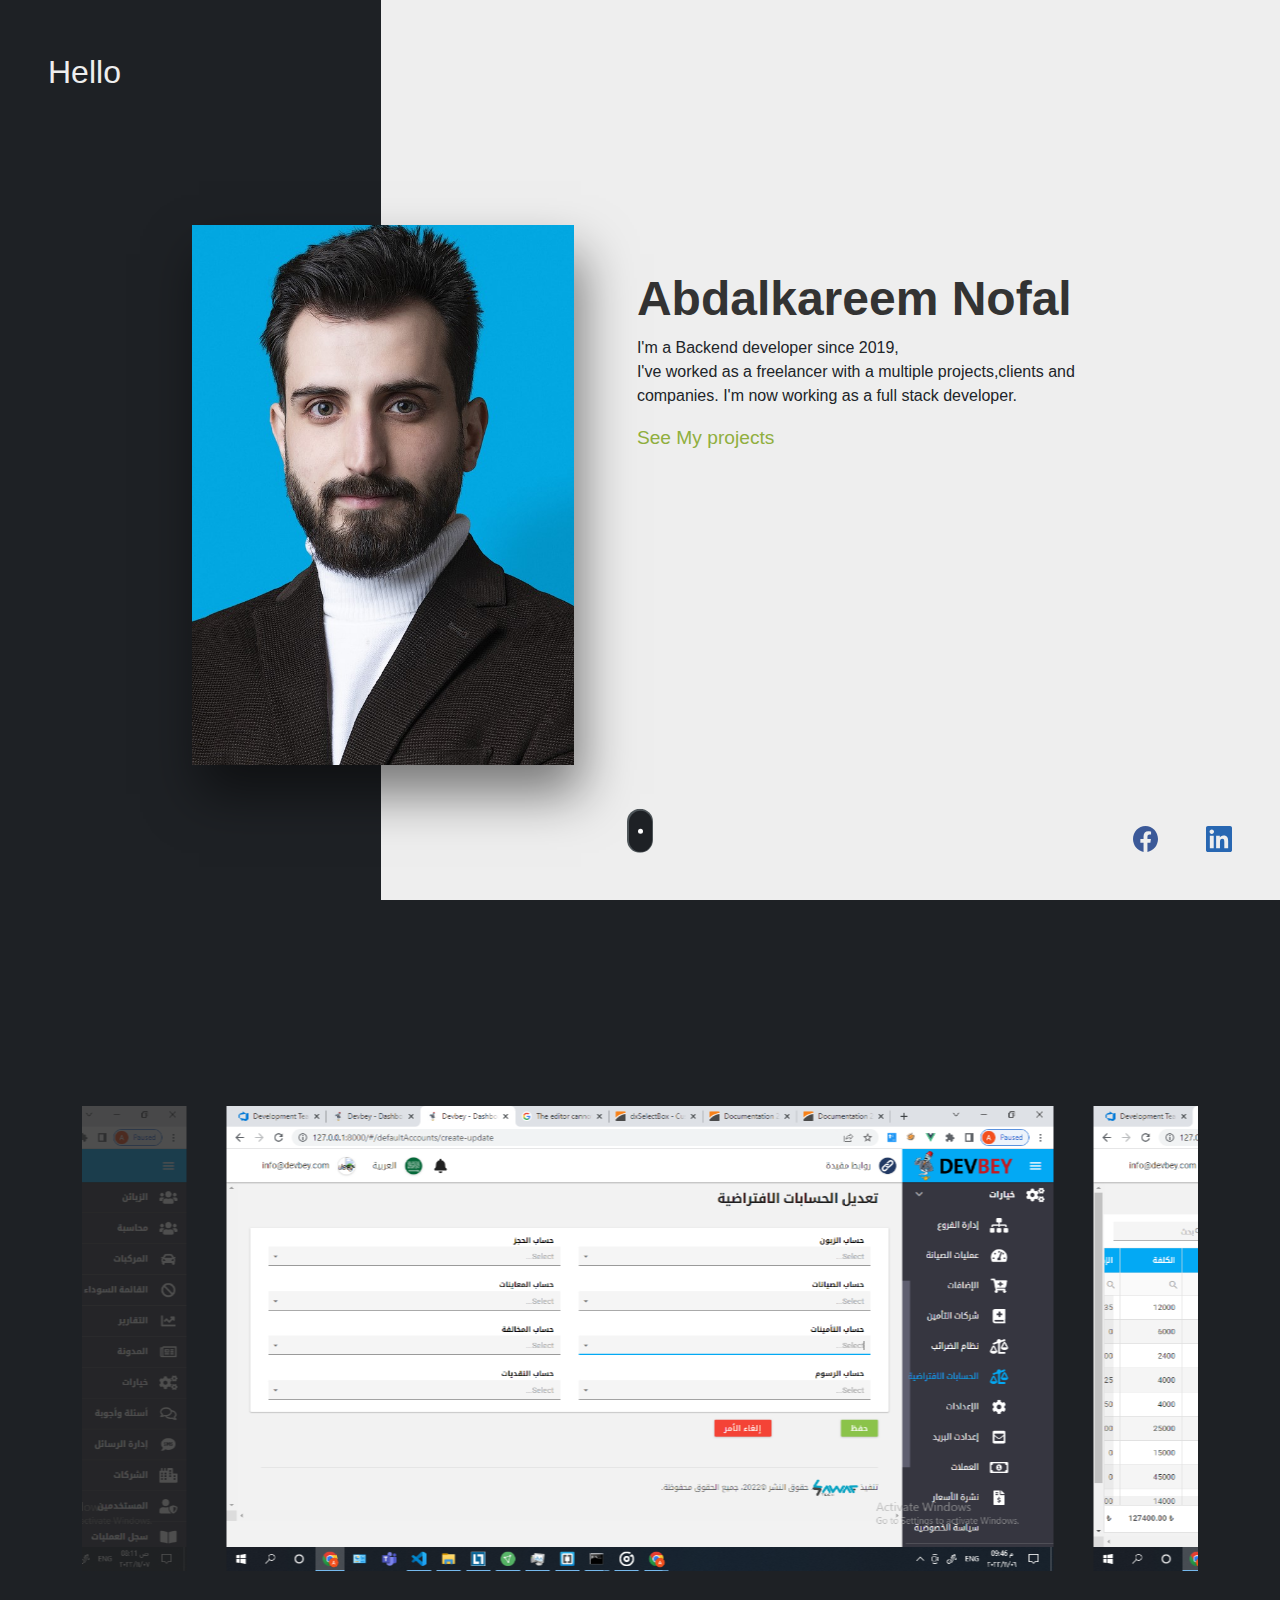
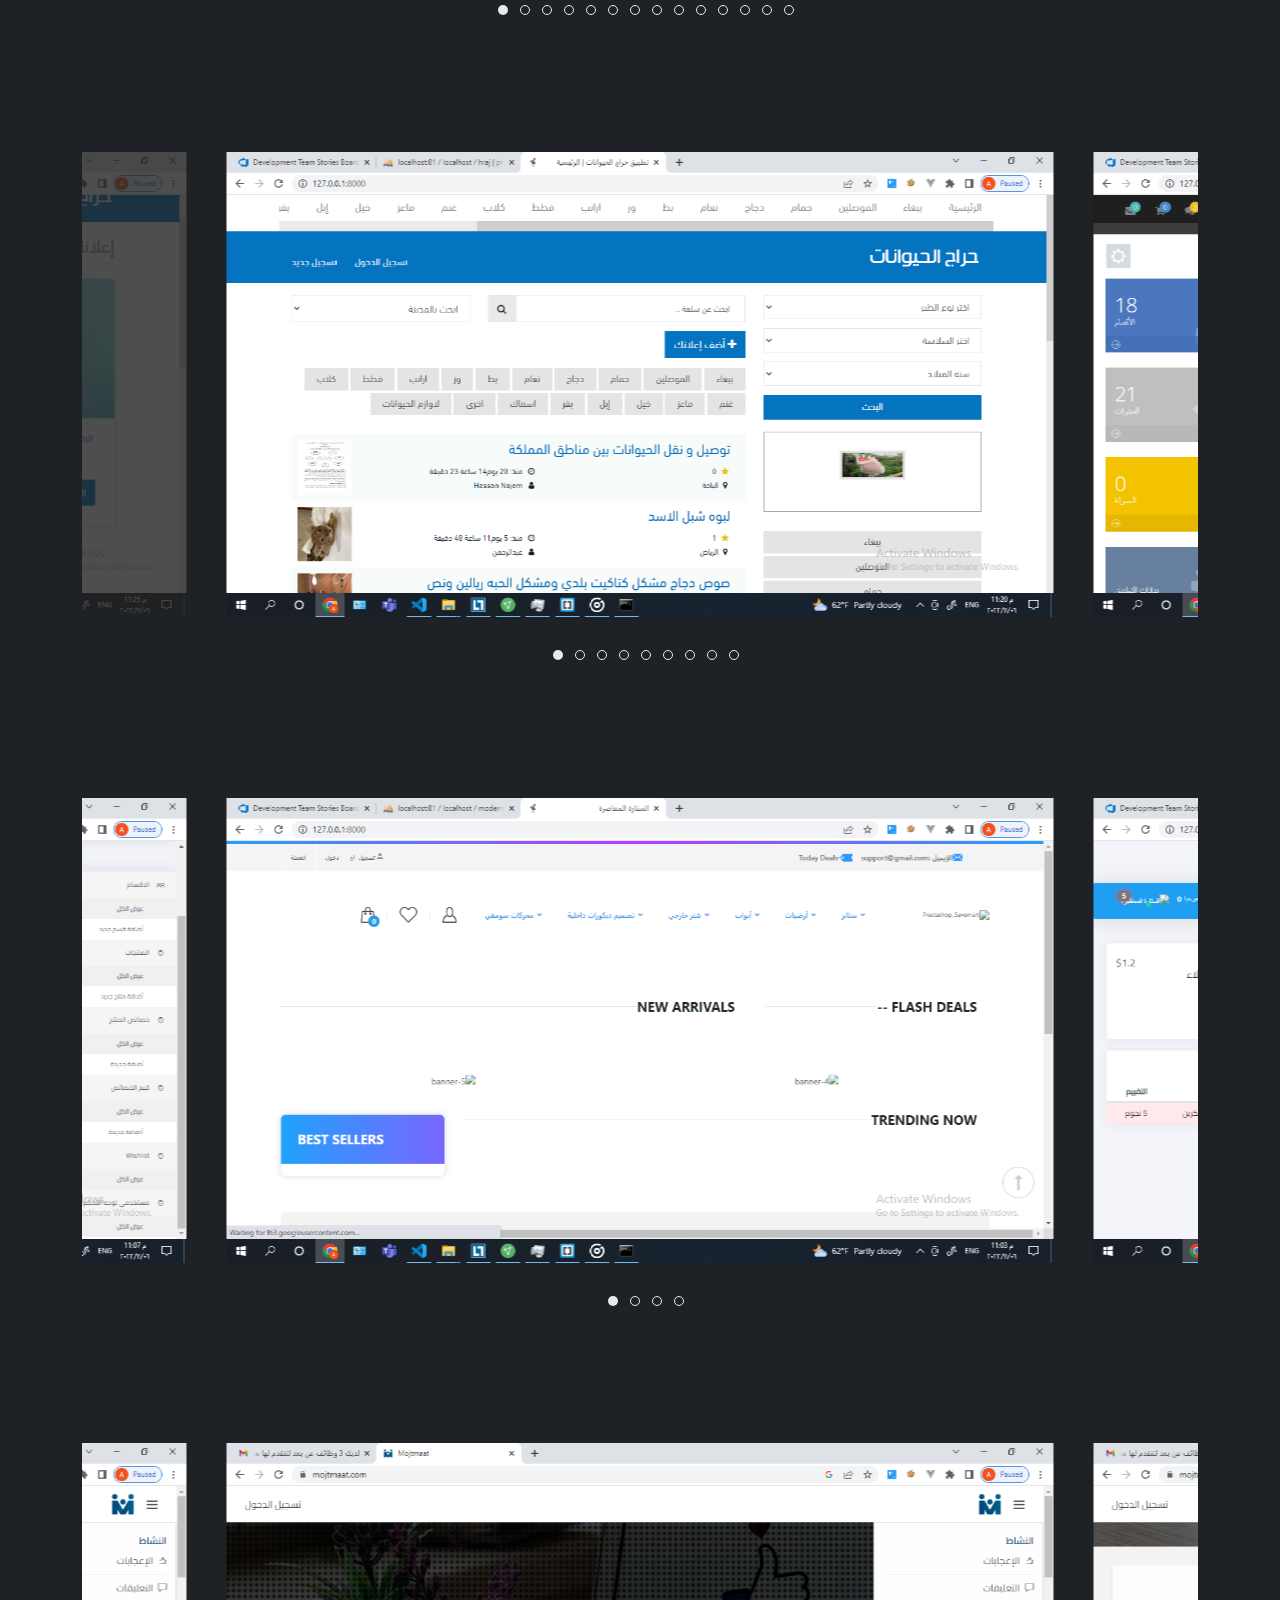
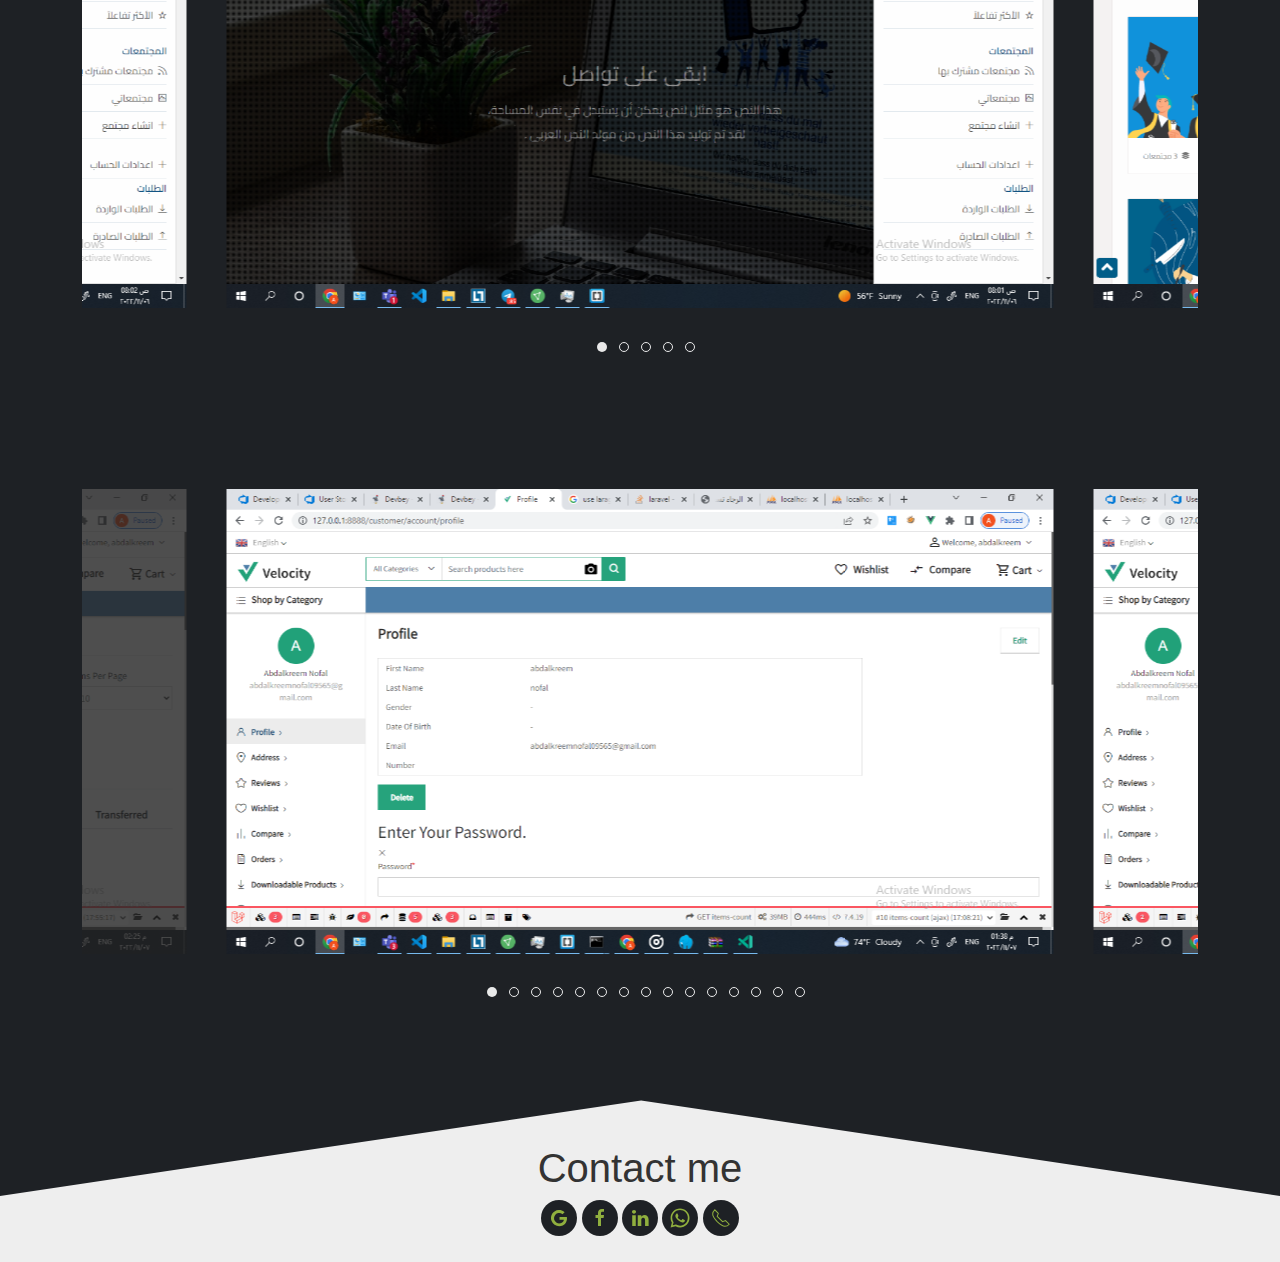
==== commit 16e55491: "por" ====
--- a/pages/projects.html
+++ b/pages/projects.html
@@ -53,7 +53,7 @@
                 </div>
                 <div class="story" style="opacity: 1; transform: translate(0px, 0px);">
                     <h1>Abdalkareem Nofal</h1>
-                    <p>I'm a frontend developer since 2019,<br> I've worked as a freelancer with a multiple
+                    <p>I'm a Backend developer since 2019,<br> I've worked as a freelancer with a multiple
                         projects,clients and companies. I'm now working as a full stack developer.
                     </p>
                     <a class="scrollTo" href="#projects">See My projects</a>
@@ -367,7 +367,7 @@
                                             <img src="./../images/project/modern curtain/Screenshot (74).png" alt="Modern Curtain">
                                             <div class="uk-overlay-primary uk-position-cover"></div>
                                             <div class="uk-overlay uk-position-center uk-light">
-                                                <h4 class="btn-project" style="border: 0;">My baker - ALDR Tech</h4>
+                                                <h4 class="btn-project" style="border: 0;">Modern Curtain</h4>
                                                 <a href="" target="_blank" class="btn btn-block btn-project">Go to Project</a>
                                             </div>
                                         </div>
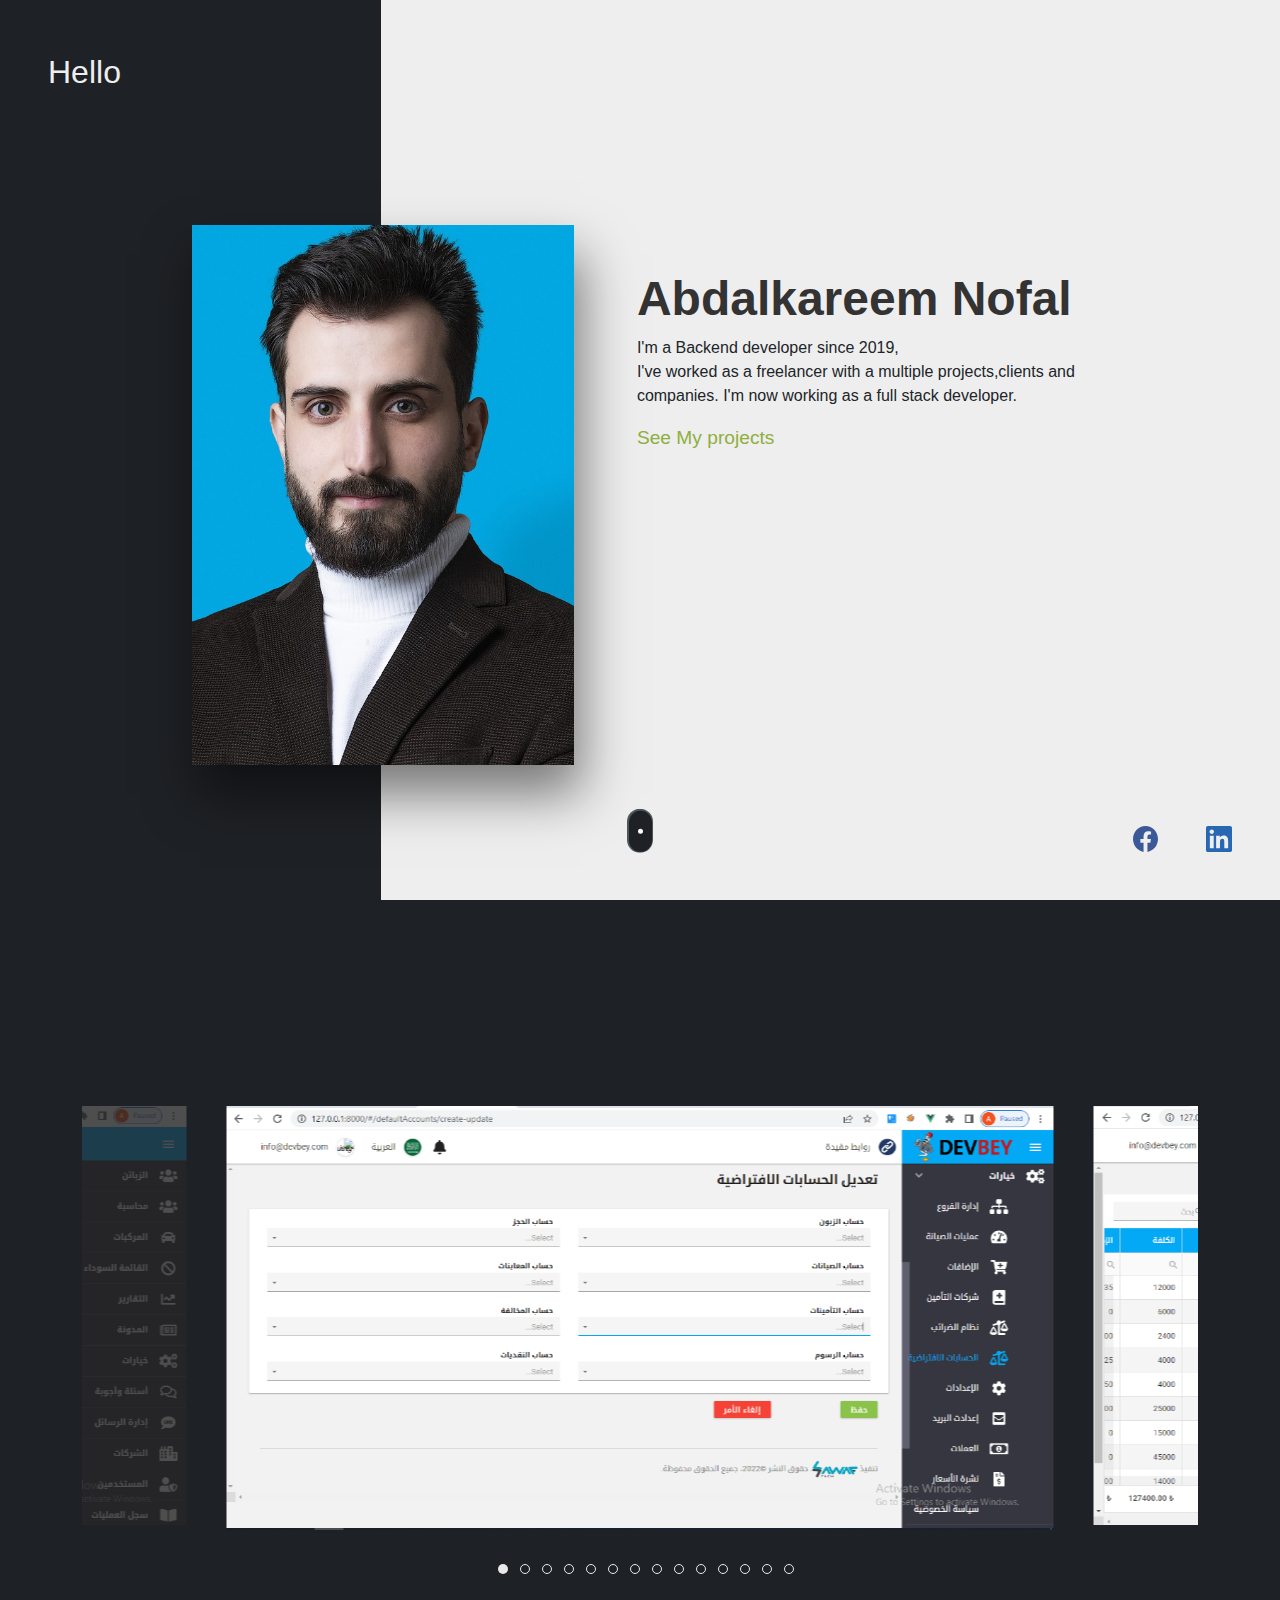
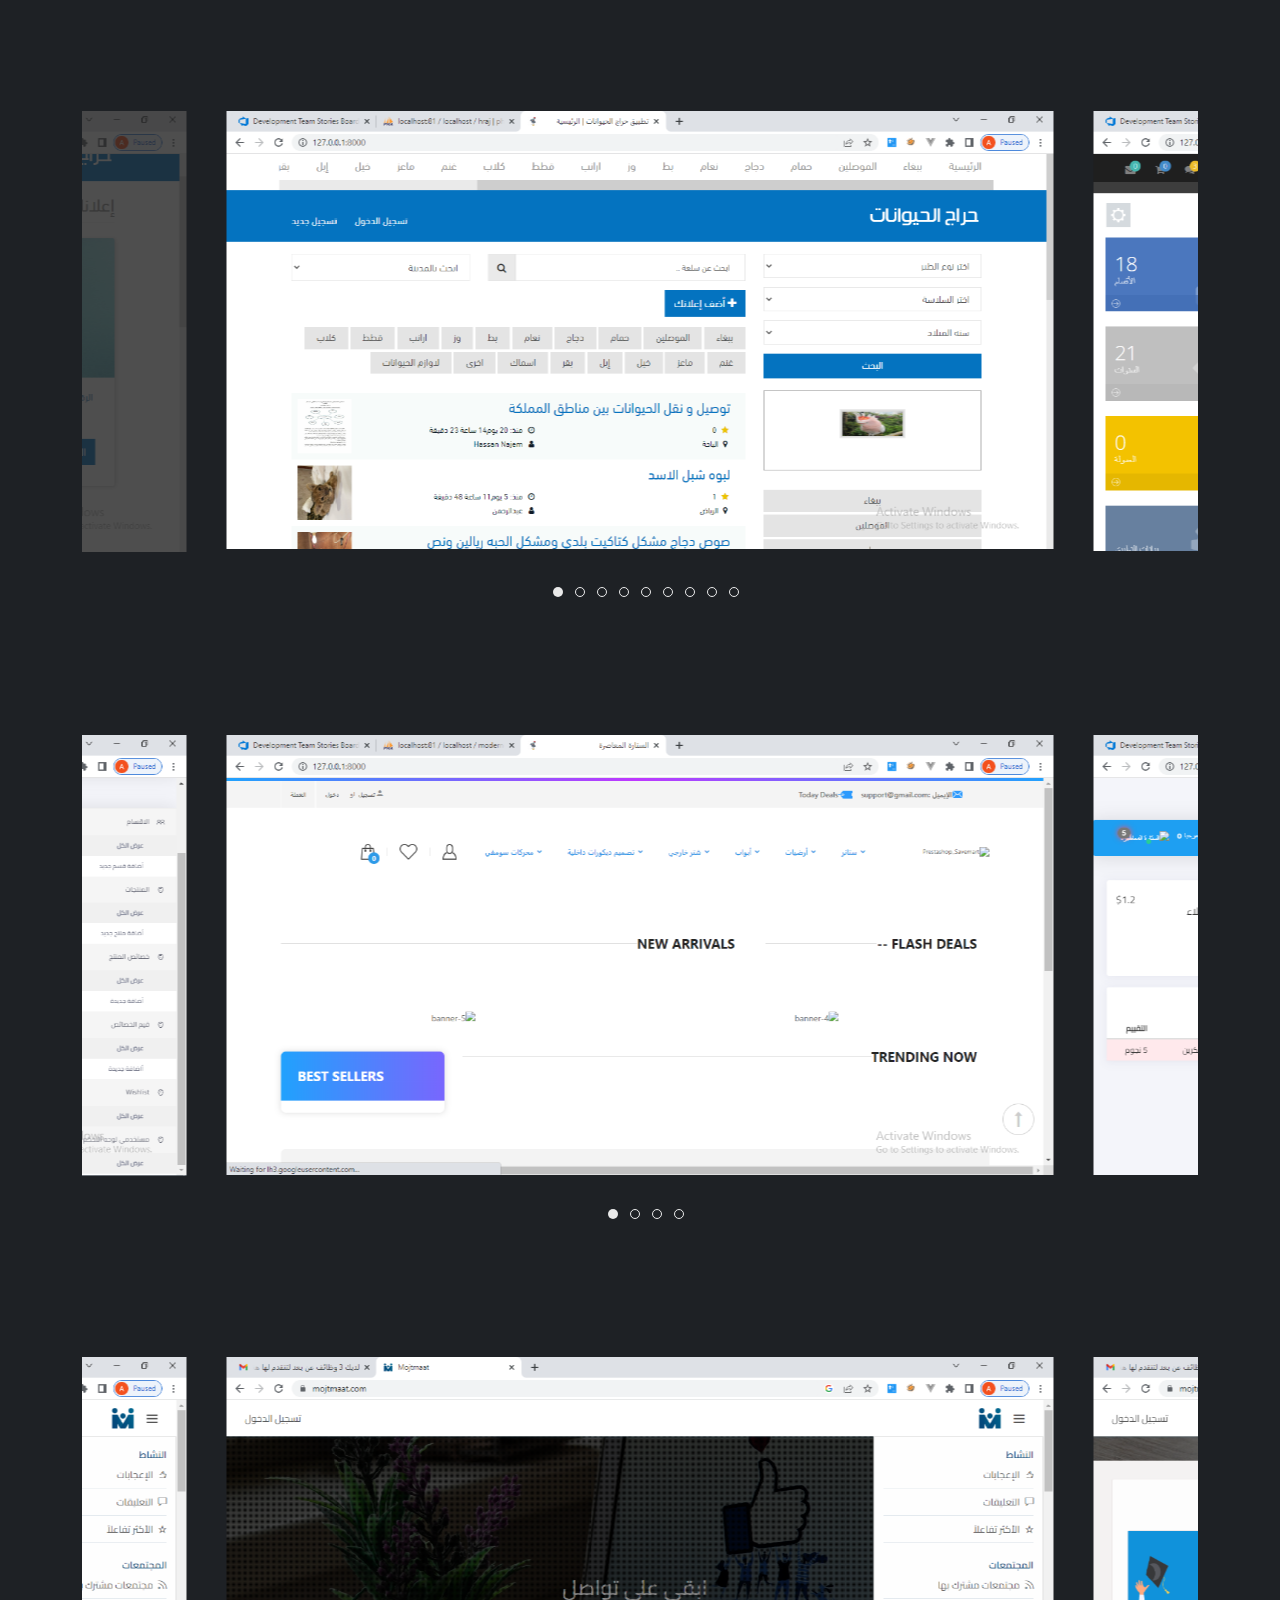
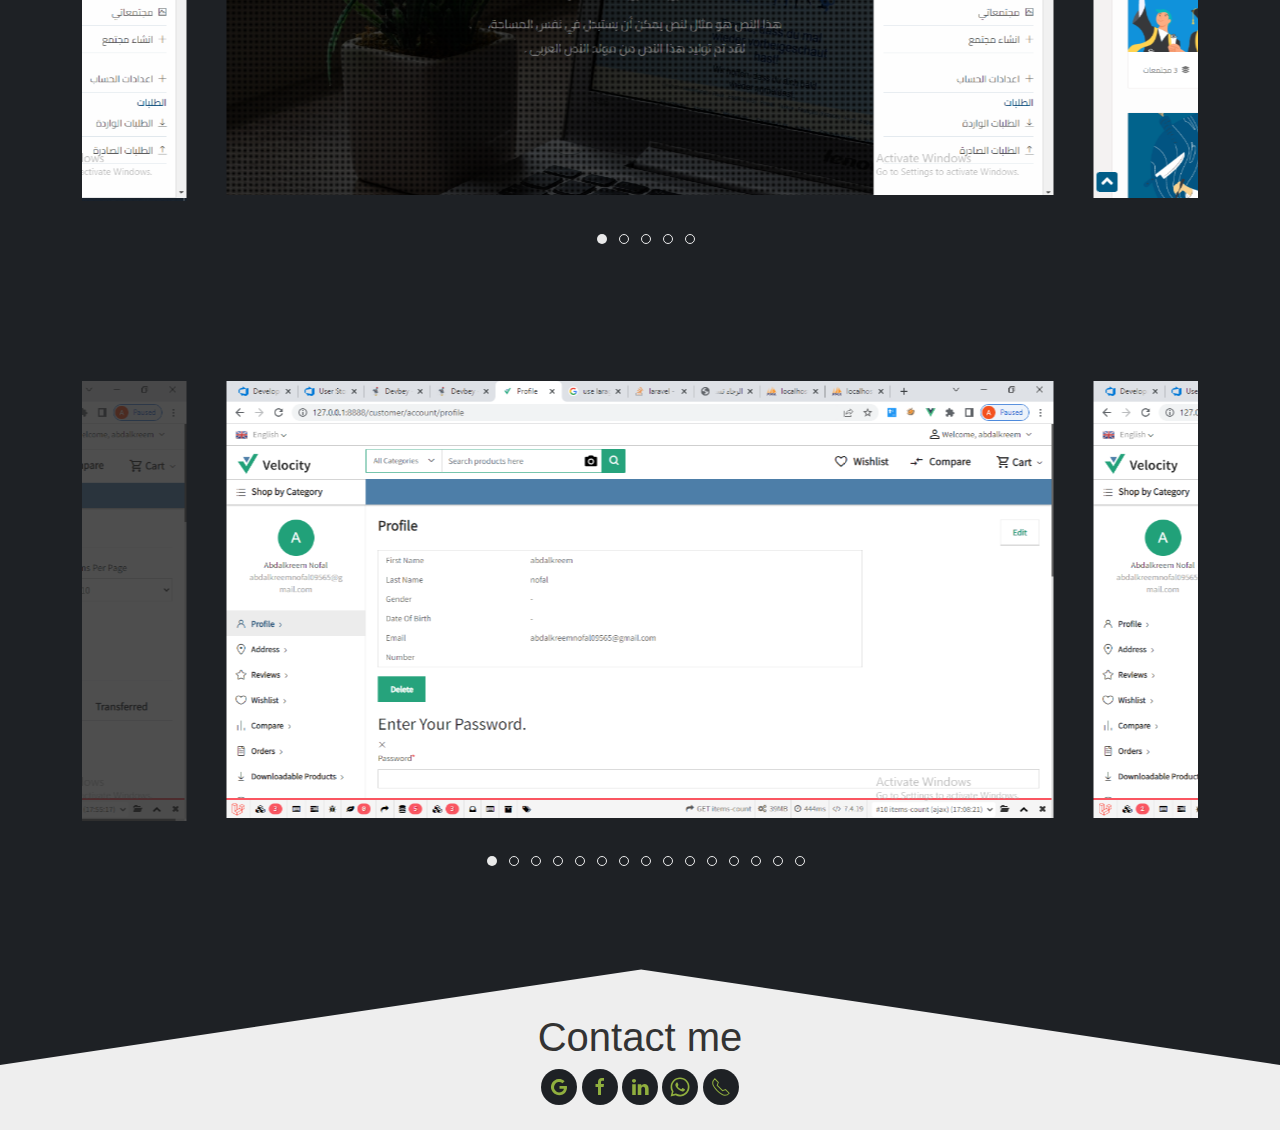
==== commit 225988b0: "tset" ====
--- a/pages/projects.html
+++ b/pages/projects.html
@@ -101,7 +101,6 @@
                                             <div class="uk-overlay-primary uk-position-cover"></div>
                                             <div class="uk-overlay uk-position-center uk-light">
                                                 <h4 class="btn-project" style="border: 0;">DevBay</h4>
-                                                <a href="" target="_blank" class="btn btn-block btn-project">Go to Project</a>
                                             </div>
                                         </div>
                                     </li>
@@ -111,7 +110,6 @@
                                             <div class="uk-overlay-primary uk-position-cover"></div>
                                             <div class="uk-overlay uk-position-center uk-light">
                                                 <h4 class="btn-project" style="border: 0;">DevBay</h4>
-                                                <a href="" target="_blank" class="btn btn-block btn-project">Go to Project</a>
                                             </div>
                                         </div>
                                     </li>
@@ -121,7 +119,6 @@
                                             <div class="uk-overlay-primary uk-position-cover"></div>
                                             <div class="uk-overlay uk-position-center uk-light">
                                                 <h4 class="btn-project" style="border: 0;">DevBay</h4>
-                                                <a href="" target="_blank" class="btn btn-block btn-project">Go to Project</a>
                                             </div>
                                         </div>
                                     </li>
@@ -131,7 +128,6 @@
                                             <div class="uk-overlay-primary uk-position-cover"></div>
                                             <div class="uk-overlay uk-position-center uk-light">
                                                 <h4 class="btn-project" style="border: 0;">DevBay</h4>
-                                                <a href="" target="_blank" class="btn btn-block btn-project">Go to Project</a>
                                             </div>
                                         </div>
                                     </li>
@@ -141,7 +137,6 @@
                                             <div class="uk-overlay-primary uk-position-cover"></div>
                                             <div class="uk-overlay uk-position-center uk-light">
                                                 <h4 class="btn-project" style="border: 0;">DevBay</h4>
-                                                <a href="" target="_blank" class="btn btn-block btn-project">Go to Project</a>
                                             </div>
                                         </div>
                                     </li>
@@ -151,7 +146,6 @@
                                             <div class="uk-overlay-primary uk-position-cover"></div>
                                             <div class="uk-overlay uk-position-center uk-light">
                                                 <h4 class="btn-project" style="border: 0;">DevBay</h4>
-                                                <a href="" target="_blank" class="btn btn-block btn-project">Go to Project</a>
                                             </div>
                                         </div>
                                     </li>
@@ -161,7 +155,6 @@
                                             <div class="uk-overlay-primary uk-position-cover"></div>
                                             <div class="uk-overlay uk-position-center uk-light">
                                                 <h4 class="btn-project" style="border: 0;">DevBay</h4>
-                                                <a href="" target="_blank" class="btn btn-block btn-project">Go to Project</a>
                                             </div>
                                         </div>
                                     </li>
@@ -171,7 +164,6 @@
                                             <div class="uk-overlay-primary uk-position-cover"></div>
                                             <div class="uk-overlay uk-position-center uk-light">
                                                 <h4 class="btn-project" style="border: 0;">DevBay</h4>
-                                                <a href="" target="_blank" class="btn btn-block btn-project">Go to Project</a>
                                             </div>
                                         </div>
                                     </li>
@@ -181,7 +173,6 @@
                                             <div class="uk-overlay-primary uk-position-cover"></div>
                                             <div class="uk-overlay uk-position-center uk-light">
                                                 <h4 class="btn-project" style="border: 0;">DevBay</h4>
-                                                <a href="" target="_blank" class="btn btn-block btn-project">Go to Project</a>
                                             </div>
                                         </div>
                                     </li>
@@ -191,7 +182,6 @@
                                             <div class="uk-overlay-primary uk-position-cover"></div>
                                             <div class="uk-overlay uk-position-center uk-light">
                                                 <h4 class="btn-project" style="border: 0;">DevBay</h4>
-                                                <a href="" target="_blank" class="btn btn-block btn-project">Go to Project</a>
                                             </div>
                                         </div>
                                     </li>
@@ -201,7 +191,6 @@
                                             <div class="uk-overlay-primary uk-position-cover"></div>
                                             <div class="uk-overlay uk-position-center uk-light">
                                                 <h4 class="btn-project" style="border: 0;">DevBay</h4>
-                                                <a href="" target="_blank" class="btn btn-block btn-project">Go to Project</a>
                                             </div>
                                         </div>
                                     </li>
@@ -211,7 +200,6 @@
                                             <div class="uk-overlay-primary uk-position-cover"></div>
                                             <div class="uk-overlay uk-position-center uk-light">
                                                 <h4 class="btn-project" style="border: 0;">DevBay</h4>
-                                                <a href="" target="_blank" class="btn btn-block btn-project">Go to Project</a>
                                             </div>
                                         </div>
                                     </li>
@@ -221,7 +209,6 @@
                                             <div class="uk-overlay-primary uk-position-cover"></div>
                                             <div class="uk-overlay uk-position-center uk-light">
                                                 <h4 class="btn-project" style="border: 0;">DevBay</h4>
-                                                <a href="" target="_blank" class="btn btn-block btn-project">Go to Project</a>
                                             </div>
                                         </div>
                                     </li>
@@ -231,7 +218,6 @@
                                             <div class="uk-overlay-primary uk-position-cover"></div>
                                             <div class="uk-overlay uk-position-center uk-light">
                                                 <h4 class="btn-project" style="border: 0;">DevBay</h4>
-                                                <a href="" target="_blank" class="btn btn-block btn-project">Go to Project</a>
                                             </div>
                                         </div>
                                     </li>
@@ -259,7 +245,6 @@
                                             <div class="uk-overlay-primary uk-position-cover"></div>
                                             <div class="uk-overlay uk-position-center uk-light">
                                                 <h4 class="btn-project" style="border: 0;">Haraj</h4>
-                                                <a href="" target="_blank" class="btn btn-block btn-project">Go to Project</a>
                                             </div>
                                         </div>
                                     </li>
@@ -269,7 +254,6 @@
                                             <div class="uk-overlay-primary uk-position-cover"></div>
                                             <div class="uk-overlay uk-position-center uk-light">
                                                 <h4 class="btn-project" style="border: 0;">Haraj</h4>
-                                                <a href="" target="_blank" class="btn btn-block btn-project">Go to Project</a>
                                             </div>
                                         </div>
                                     </li>
@@ -279,7 +263,6 @@
                                             <div class="uk-overlay-primary uk-position-cover"></div>
                                             <div class="uk-overlay uk-position-center uk-light">
                                                 <h4 class="btn-project" style="border: 0;">Haraj</h4>
-                                                <a href="" target="_blank" class="btn btn-block btn-project">Go to Project</a>
                                             </div>
                                         </div>
                                     </li>
@@ -289,7 +272,6 @@
                                             <div class="uk-overlay-primary uk-position-cover"></div>
                                             <div class="uk-overlay uk-position-center uk-light">
                                                 <h4 class="btn-project" style="border: 0;">Haraj</h4>
-                                                <a href="" target="_blank" class="btn btn-block btn-project">Go to Project</a>
                                             </div>
                                         </div>
                                     </li>
@@ -299,7 +281,6 @@
                                             <div class="uk-overlay-primary uk-position-cover"></div>
                                             <div class="uk-overlay uk-position-center uk-light">
                                                 <h4 class="btn-project" style="border: 0;">Haraj</h4>
-                                                <a href="" target="_blank" class="btn btn-block btn-project">Go to Project</a>
                                             </div>
                                         </div>
                                     </li>
@@ -309,7 +290,6 @@
                                             <div class="uk-overlay-primary uk-position-cover"></div>
                                             <div class="uk-overlay uk-position-center uk-light">
                                                 <h4 class="btn-project" style="border: 0;">Haraj</h4>
-                                                <a href="" target="_blank" class="btn btn-block btn-project">Go to Project</a>
                                             </div>
                                         </div>
                                     </li>
@@ -319,7 +299,6 @@
                                             <div class="uk-overlay-primary uk-position-cover"></div>
                                             <div class="uk-overlay uk-position-center uk-light">
                                                 <h4 class="btn-project" style="border: 0;">Haraj</h4>
-                                                <a href="" target="_blank" class="btn btn-block btn-project">Go to Project</a>
                                             </div>
                                         </div>
                                     </li>
@@ -329,7 +308,6 @@
                                             <div class="uk-overlay-primary uk-position-cover"></div>
                                             <div class="uk-overlay uk-position-center uk-light">
                                                 <h4 class="btn-project" style="border: 0;">Haraj</h4>
-                                                <a href="" target="_blank" class="btn btn-block btn-project">Go to Project</a>
                                             </div>
                                         </div>
                                     </li>
@@ -339,7 +317,6 @@
                                             <div class="uk-overlay-primary uk-position-cover"></div>
                                             <div class="uk-overlay uk-position-center uk-light">
                                                 <h4 class="btn-project" style="border: 0;">Haraj</h4>
-                                                <a href="" target="_blank" class="btn btn-block btn-project">Go to Project</a>
                                             </div>
                                         </div>
                                     </li>
@@ -368,7 +345,6 @@
                                             <div class="uk-overlay-primary uk-position-cover"></div>
                                             <div class="uk-overlay uk-position-center uk-light">
                                                 <h4 class="btn-project" style="border: 0;">Modern Curtain</h4>
-                                                <a href="" target="_blank" class="btn btn-block btn-project">Go to Project</a>
                                             </div>
                                         </div>
                                     </li>
@@ -378,7 +354,6 @@
                                             <div class="uk-overlay-primary uk-position-cover"></div>
                                             <div class="uk-overlay uk-position-center uk-light">
                                                 <h4 class="btn-project" style="border: 0;">Modern Curtain</h4>
-                                                <a href="" target="_blank" class="btn btn-block btn-project">Go to Project</a>
                                             </div>
                                         </div>
                                     </li>
@@ -388,7 +363,6 @@
                                             <div class="uk-overlay-primary uk-position-cover"></div>
                                             <div class="uk-overlay uk-position-center uk-light">
                                                 <h4 class="btn-project" style="border: 0;">Modern Curtain</h4>
-                                                <a href="" target="_blank" class="btn btn-block btn-project">Go to Project</a>
                                             </div>
                                         </div>
                                     </li>
@@ -398,7 +372,6 @@
                                             <div class="uk-overlay-primary uk-position-cover"></div>
                                             <div class="uk-overlay uk-position-center uk-light">
                                                 <h4 class="btn-project" style="border: 0;">Modern Curtain</h4>
-                                                <a href="" target="_blank" class="btn btn-block btn-project">Go to Project</a>
                                             </div>
                                         </div>
                                     </li>
@@ -427,7 +400,6 @@
                                             <div class="uk-overlay-primary uk-position-cover"></div>
                                             <div class="uk-overlay uk-position-center uk-light">
                                                 <h4 class="btn-project" style="border: 0;">Mojtmaat</h4>
-                                                <a href="https://Mojtmaat.com/" target="_blank" class="btn btn-block btn-project">Go to Project</a>
                                             </div>
                                         </div>
                                     </li>
@@ -437,7 +409,6 @@
                                             <div class="uk-overlay-primary uk-position-cover"></div>
                                             <div class="uk-overlay uk-position-center uk-light">
                                                 <h4 class="btn-project" style="border: 0;">Mojtmaat</h4>
-                                                <a href="https://Mojtmaat.com/" target="_blank" class="btn btn-block btn-project">Go to Project</a>
                                             </div>
                                         </div>
                                     </li>
@@ -447,7 +418,6 @@
                                             <div class="uk-overlay-primary uk-position-cover"></div>
                                             <div class="uk-overlay uk-position-center uk-light">
                                                 <h4 class="btn-project" style="border: 0;">Mojtmaat</h4>
-                                                <a href="https://Mojtmaat.com/" target="_blank" class="btn btn-block btn-project">Go to Project</a>
                                             </div>
                                         </div>
                                     </li>
@@ -457,7 +427,6 @@
                                             <div class="uk-overlay-primary uk-position-cover"></div>
                                             <div class="uk-overlay uk-position-center uk-light">
                                                 <h4 class="btn-project" style="border: 0;">Mojtmaat</h4>
-                                                <a href="https://Mojtmaat.com/" target="_blank" class="btn btn-block btn-project">Go to Project</a>
                                             </div>
                                         </div>
                                     </li>
@@ -496,7 +465,6 @@
                                             <div class="uk-overlay-primary uk-position-cover"></div>
                                             <div class="uk-overlay uk-position-center uk-light">
                                                 <h4 class="btn-project" style="border: 0;">NFG</h4>
-                                                <a href="https://NFG.com/" target="_blank" class="btn btn-block btn-project">Go to Project</a>
                                             </div>
                                         </div>
                                     </li>
@@ -506,7 +474,6 @@
                                             <div class="uk-overlay-primary uk-position-cover"></div>
                                             <div class="uk-overlay uk-position-center uk-light">
                                                 <h4 class="btn-project" style="border: 0;">NFG</h4>
-                                                <a href="https://NFG.com/" target="_blank" class="btn btn-block btn-project">Go to Project</a>
                                             </div>
                                         </div>
                                     </li>
@@ -516,7 +483,6 @@
                                             <div class="uk-overlay-primary uk-position-cover"></div>
                                             <div class="uk-overlay uk-position-center uk-light">
                                                 <h4 class="btn-project" style="border: 0;">NFG</h4>
-                                                <a href="https://NFG.com/" target="_blank" class="btn btn-block btn-project">Go to Project</a>
                                             </div>
                                         </div>
                                     </li>
@@ -526,7 +492,6 @@
                                             <div class="uk-overlay-primary uk-position-cover"></div>
                                             <div class="uk-overlay uk-position-center uk-light">
                                                 <h4 class="btn-project" style="border: 0;">NFG</h4>
-                                                <a href="https://NFG.com/" target="_blank" class="btn btn-block btn-project">Go to Project</a>
                                             </div>
                                         </div>
                                     </li>
@@ -536,7 +501,6 @@
                                             <div class="uk-overlay-primary uk-position-cover"></div>
                                             <div class="uk-overlay uk-position-center uk-light">
                                                 <h4 class="btn-project" style="border: 0;">NFG</h4>
-                                                <a href="https://NFG.com/" target="_blank" class="btn btn-block btn-project">Go to Project</a>
                                             </div>
                                         </div>
                                     </li>
@@ -546,7 +510,6 @@
                                             <div class="uk-overlay-primary uk-position-cover"></div>
                                             <div class="uk-overlay uk-position-center uk-light">
                                                 <h4 class="btn-project" style="border: 0;">NFG</h4>
-                                                <a href="https://NFG.com/" target="_blank" class="btn btn-block btn-project">Go to Project</a>
                                             </div>
                                         </div>
                                     </li>
@@ -556,7 +519,6 @@
                                             <div class="uk-overlay-primary uk-position-cover"></div>
                                             <div class="uk-overlay uk-position-center uk-light">
                                                 <h4 class="btn-project" style="border: 0;">NFG</h4>
-                                                <a href="https://NFG.com/" target="_blank" class="btn btn-block btn-project">Go to Project</a>
                                             </div>
                                         </div>
                                     </li>
@@ -566,7 +528,6 @@
                                             <div class="uk-overlay-primary uk-position-cover"></div>
                                             <div class="uk-overlay uk-position-center uk-light">
                                                 <h4 class="btn-project" style="border: 0;">NFG</h4>
-                                                <a href="https://NFG.com/" target="_blank" class="btn btn-block btn-project">Go to Project</a>
                                             </div>
                                         </div>
                                     </li>
@@ -576,7 +537,6 @@
                                             <div class="uk-overlay-primary uk-position-cover"></div>
                                             <div class="uk-overlay uk-position-center uk-light">
                                                 <h4 class="btn-project" style="border: 0;">NFG</h4>
-                                                <a href="https://NFG.com/" target="_blank" class="btn btn-block btn-project">Go to Project</a>
                                             </div>
                                         </div>
                                     </li>
@@ -586,7 +546,6 @@
                                             <div class="uk-overlay-primary uk-position-cover"></div>
                                             <div class="uk-overlay uk-position-center uk-light">
                                                 <h4 class="btn-project" style="border: 0;">NFG</h4>
-                                                <a href="https://NFG.com/" target="_blank" class="btn btn-block btn-project">Go to Project</a>
                                             </div>
                                         </div>
                                     </li>
@@ -596,7 +555,6 @@
                                             <div class="uk-overlay-primary uk-position-cover"></div>
                                             <div class="uk-overlay uk-position-center uk-light">
                                                 <h4 class="btn-project" style="border: 0;">NFG</h4>
-                                                <a href="https://NFG.com/" target="_blank" class="btn btn-block btn-project">Go to Project</a>
                                             </div>
                                         </div>
                                     </li>
@@ -606,7 +564,6 @@
                                             <div class="uk-overlay-primary uk-position-cover"></div>
                                             <div class="uk-overlay uk-position-center uk-light">
                                                 <h4 class="btn-project" style="border: 0;">NFG</h4>
-                                                <a href="https://NFG.com/" target="_blank" class="btn btn-block btn-project">Go to Project</a>
                                             </div>
                                         </div>
                                     </li>
@@ -616,7 +573,6 @@
                                             <div class="uk-overlay-primary uk-position-cover"></div>
                                             <div class="uk-overlay uk-position-center uk-light">
                                                 <h4 class="btn-project" style="border: 0;">NFG</h4>
-                                                <a href="https://NFG.com/" target="_blank" class="btn btn-block btn-project">Go to Project</a>
                                             </div>
                                         </div>
                                     </li>
@@ -626,7 +582,6 @@
                                             <div class="uk-overlay-primary uk-position-cover"></div>
                                             <div class="uk-overlay uk-position-center uk-light">
                                                 <h4 class="btn-project" style="border: 0;">NFG</h4>
-                                                <a href="https://NFG.com/" target="_blank" class="btn btn-block btn-project">Go to Project</a>
                                             </div>
                                         </div>
                                     </li>
@@ -636,7 +591,6 @@
                                             <div class="uk-overlay-primary uk-position-cover"></div>
                                             <div class="uk-overlay uk-position-center uk-light">
                                                 <h4 class="btn-project" style="border: 0;">NFG</h4>
-                                                <a href="https://NFG.com/" target="_blank" class="btn btn-block btn-project">Go to Project</a>
                                             </div>
                                         </div>
                                     </li>
